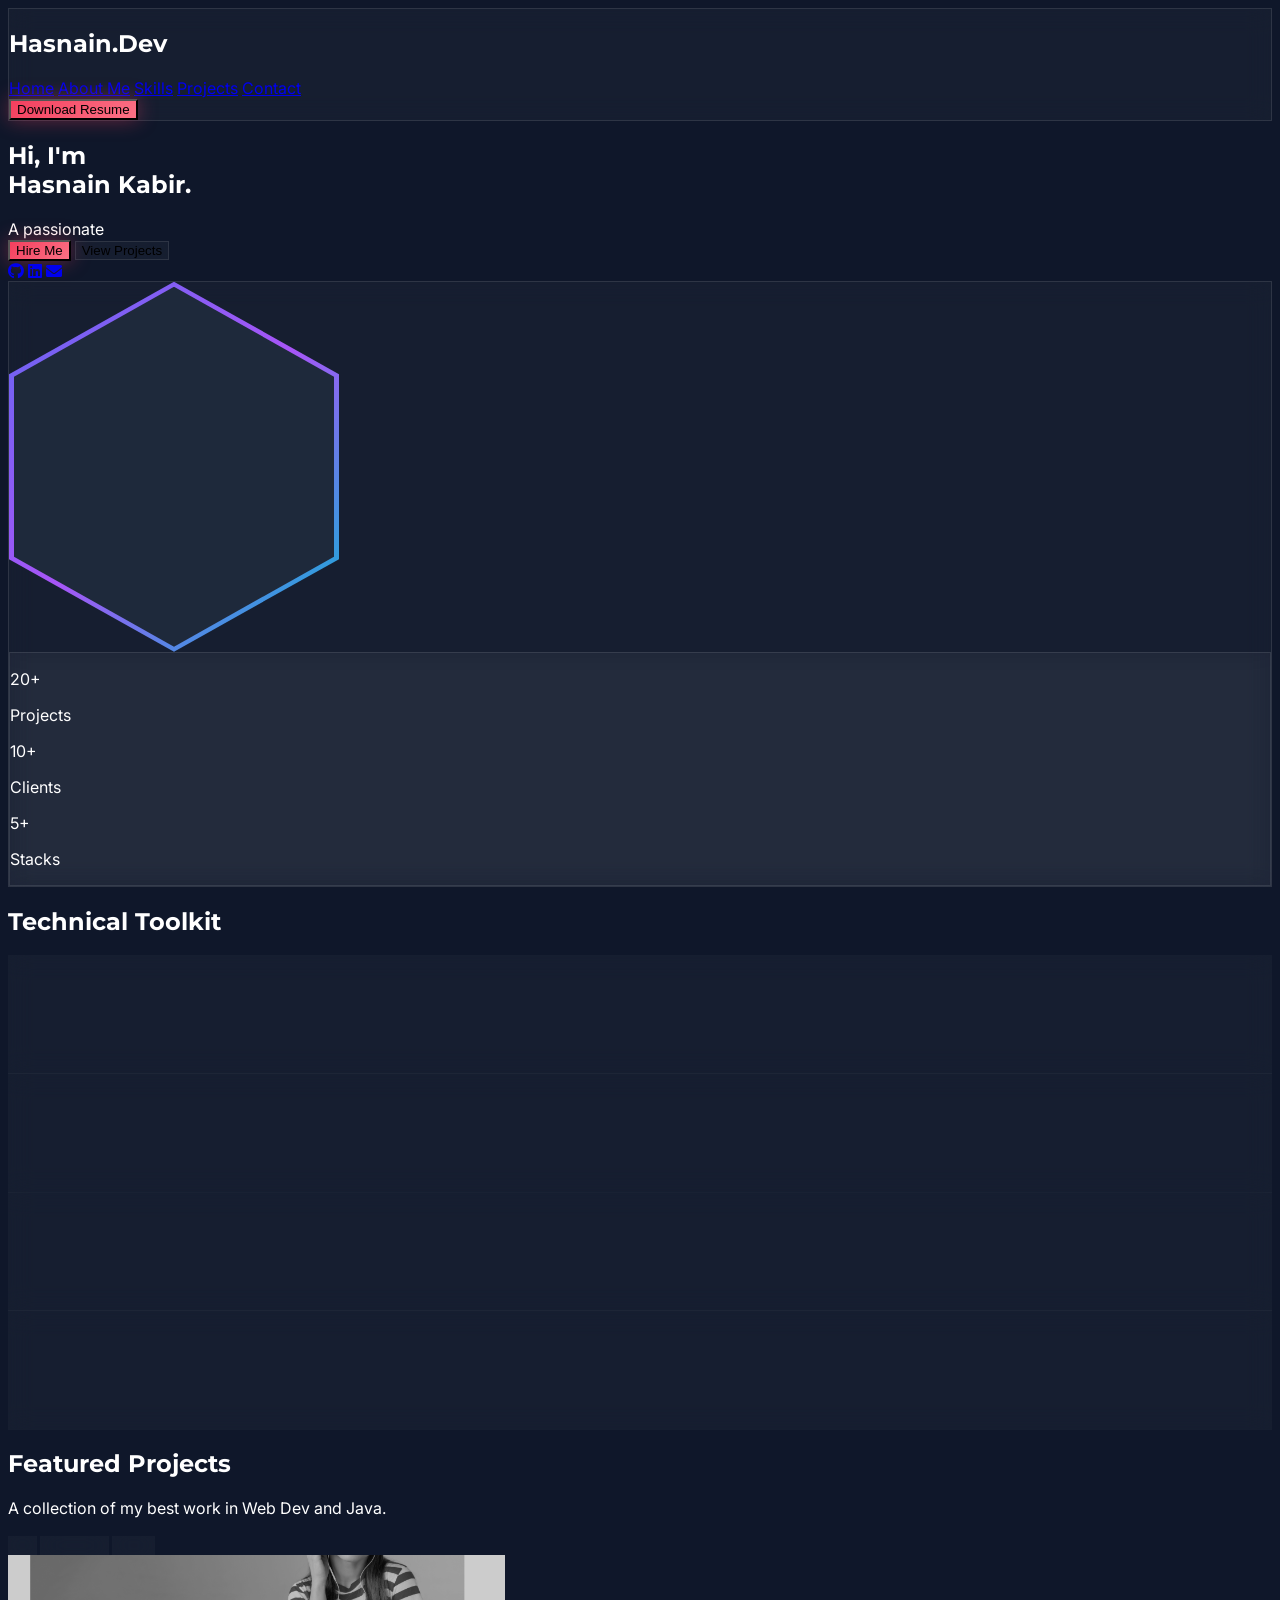
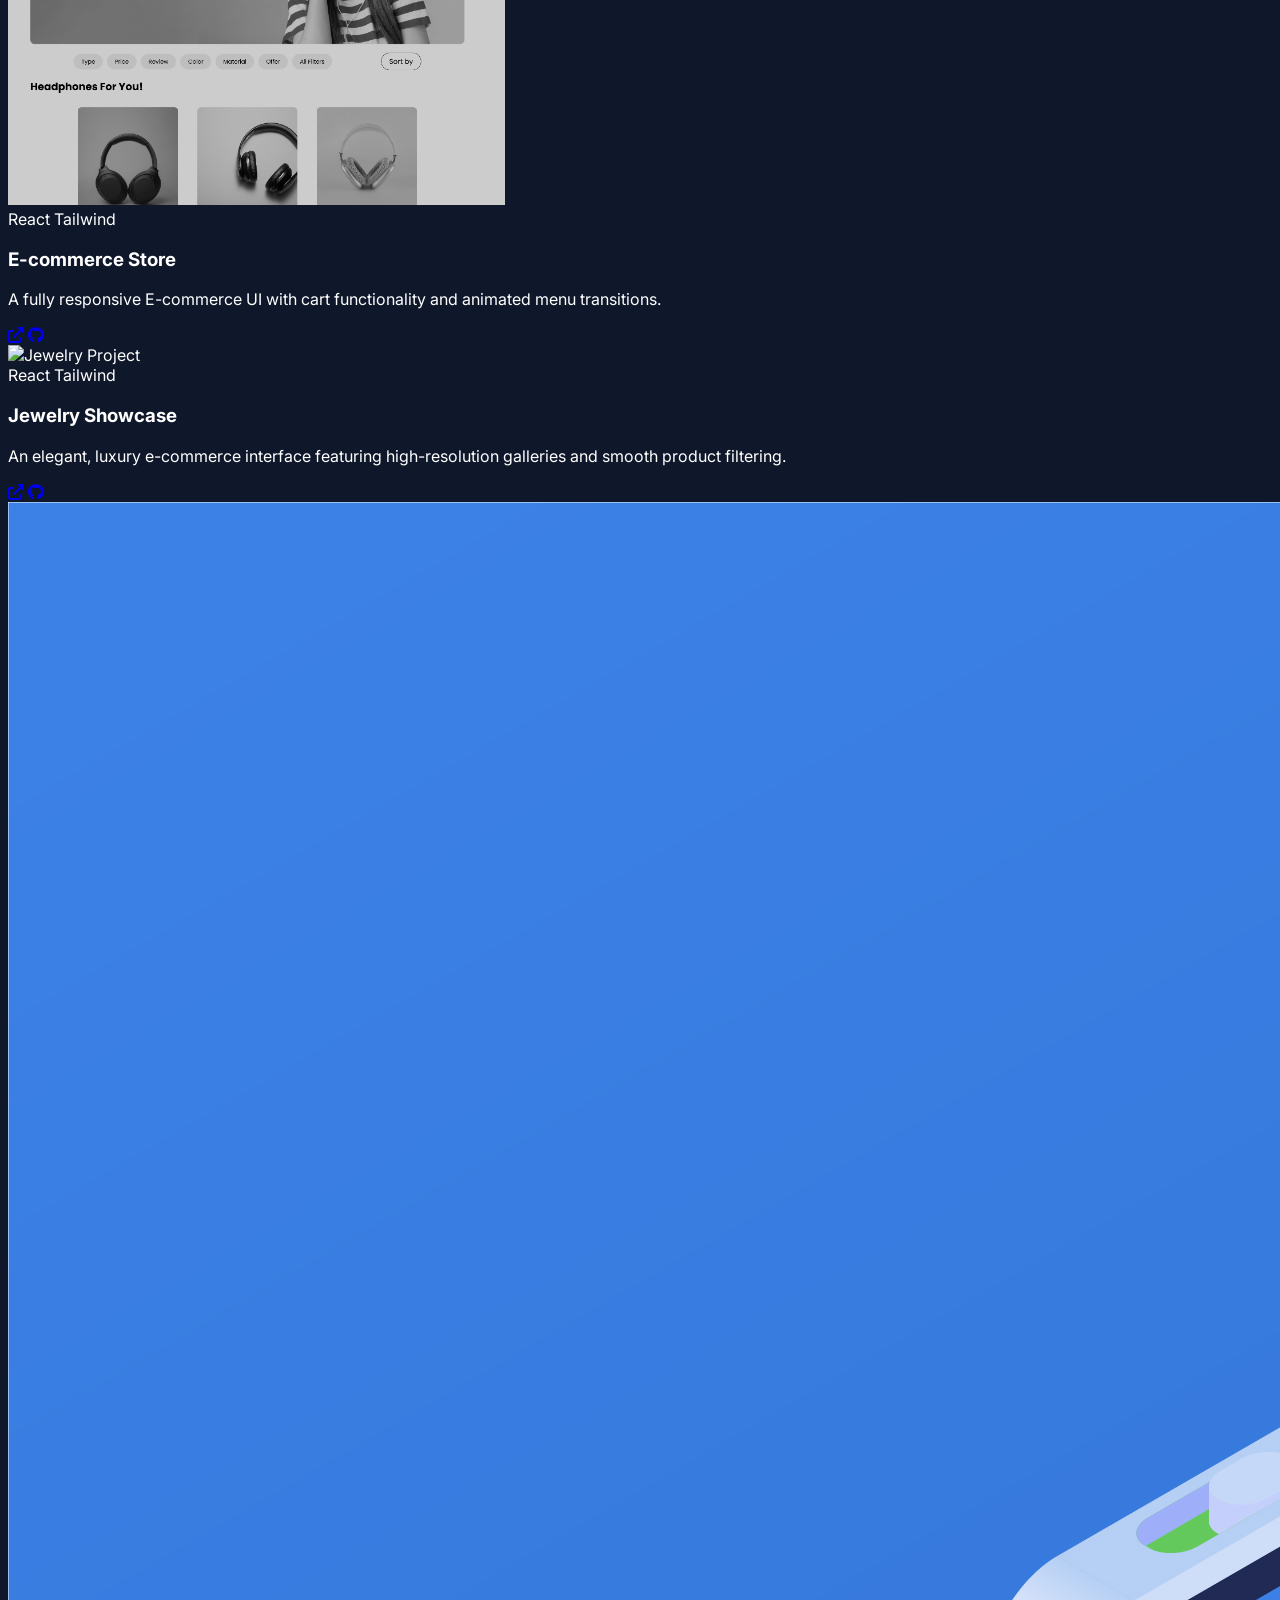
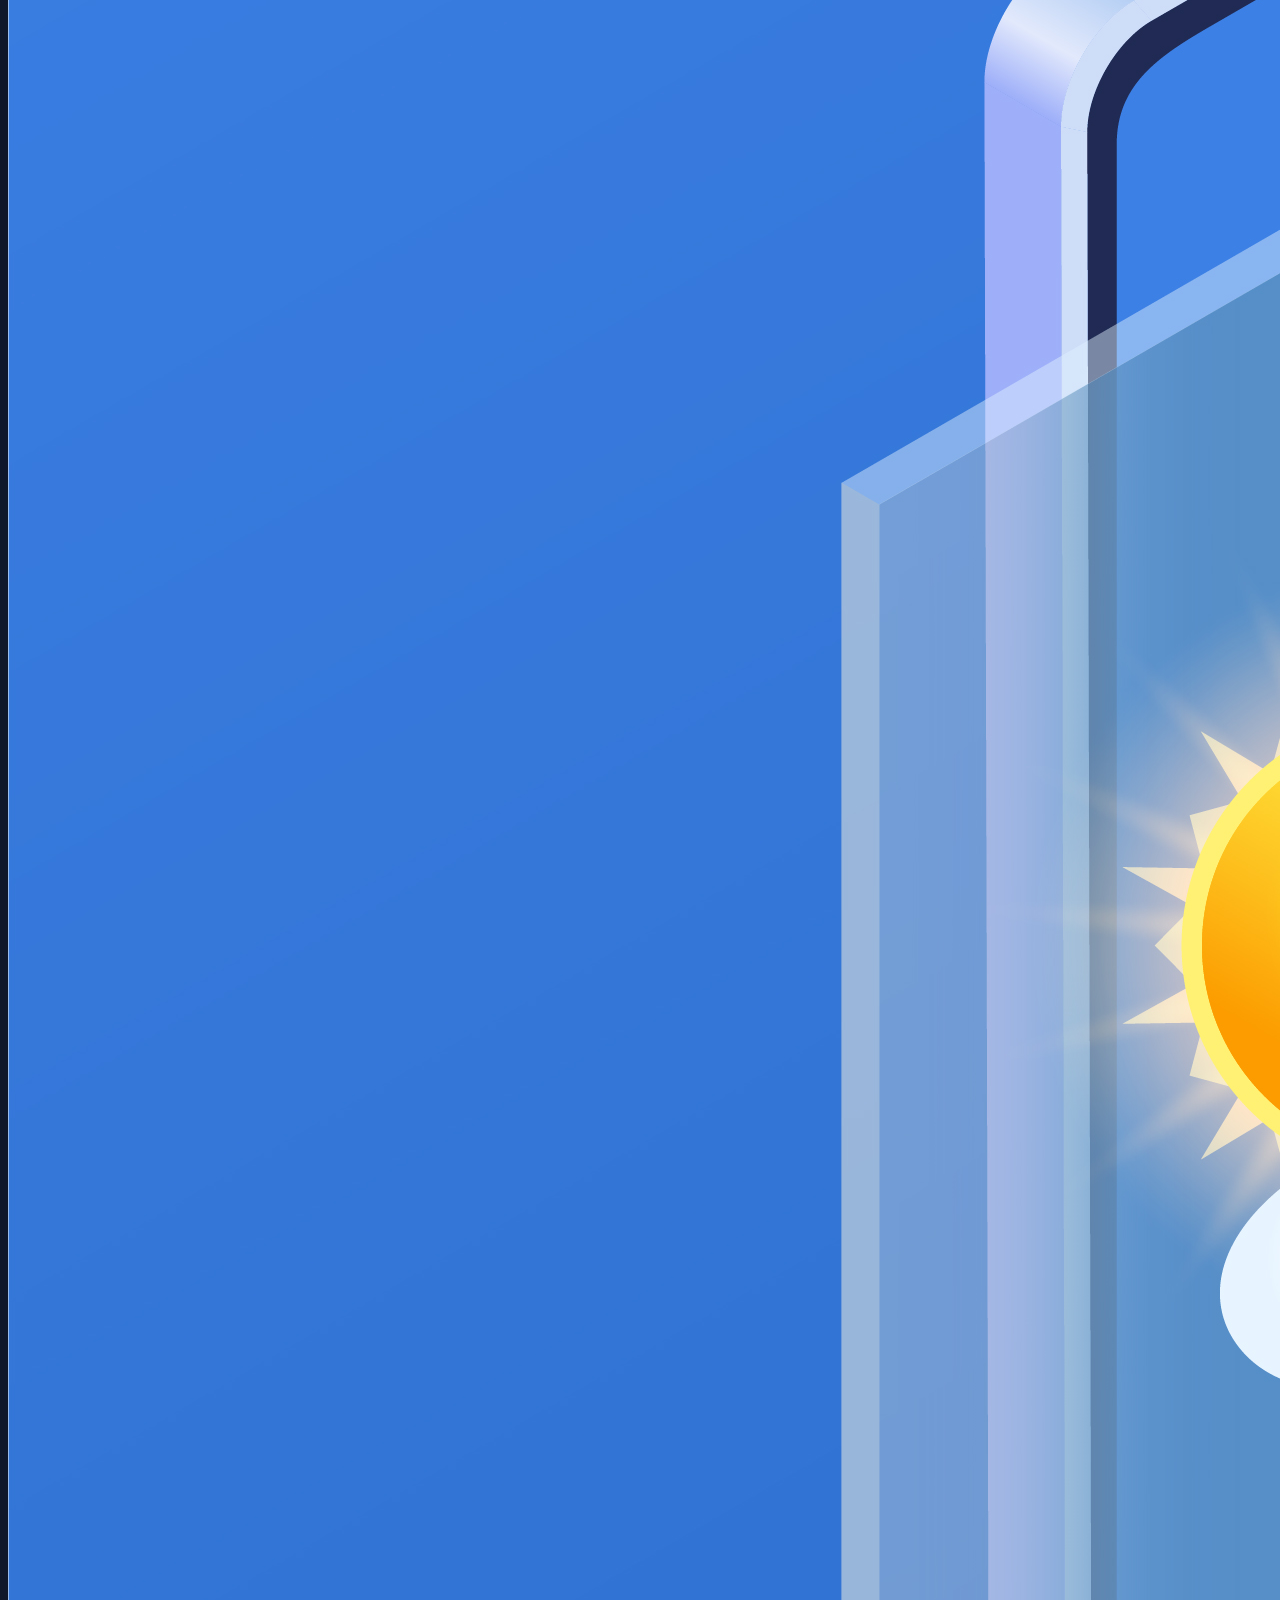
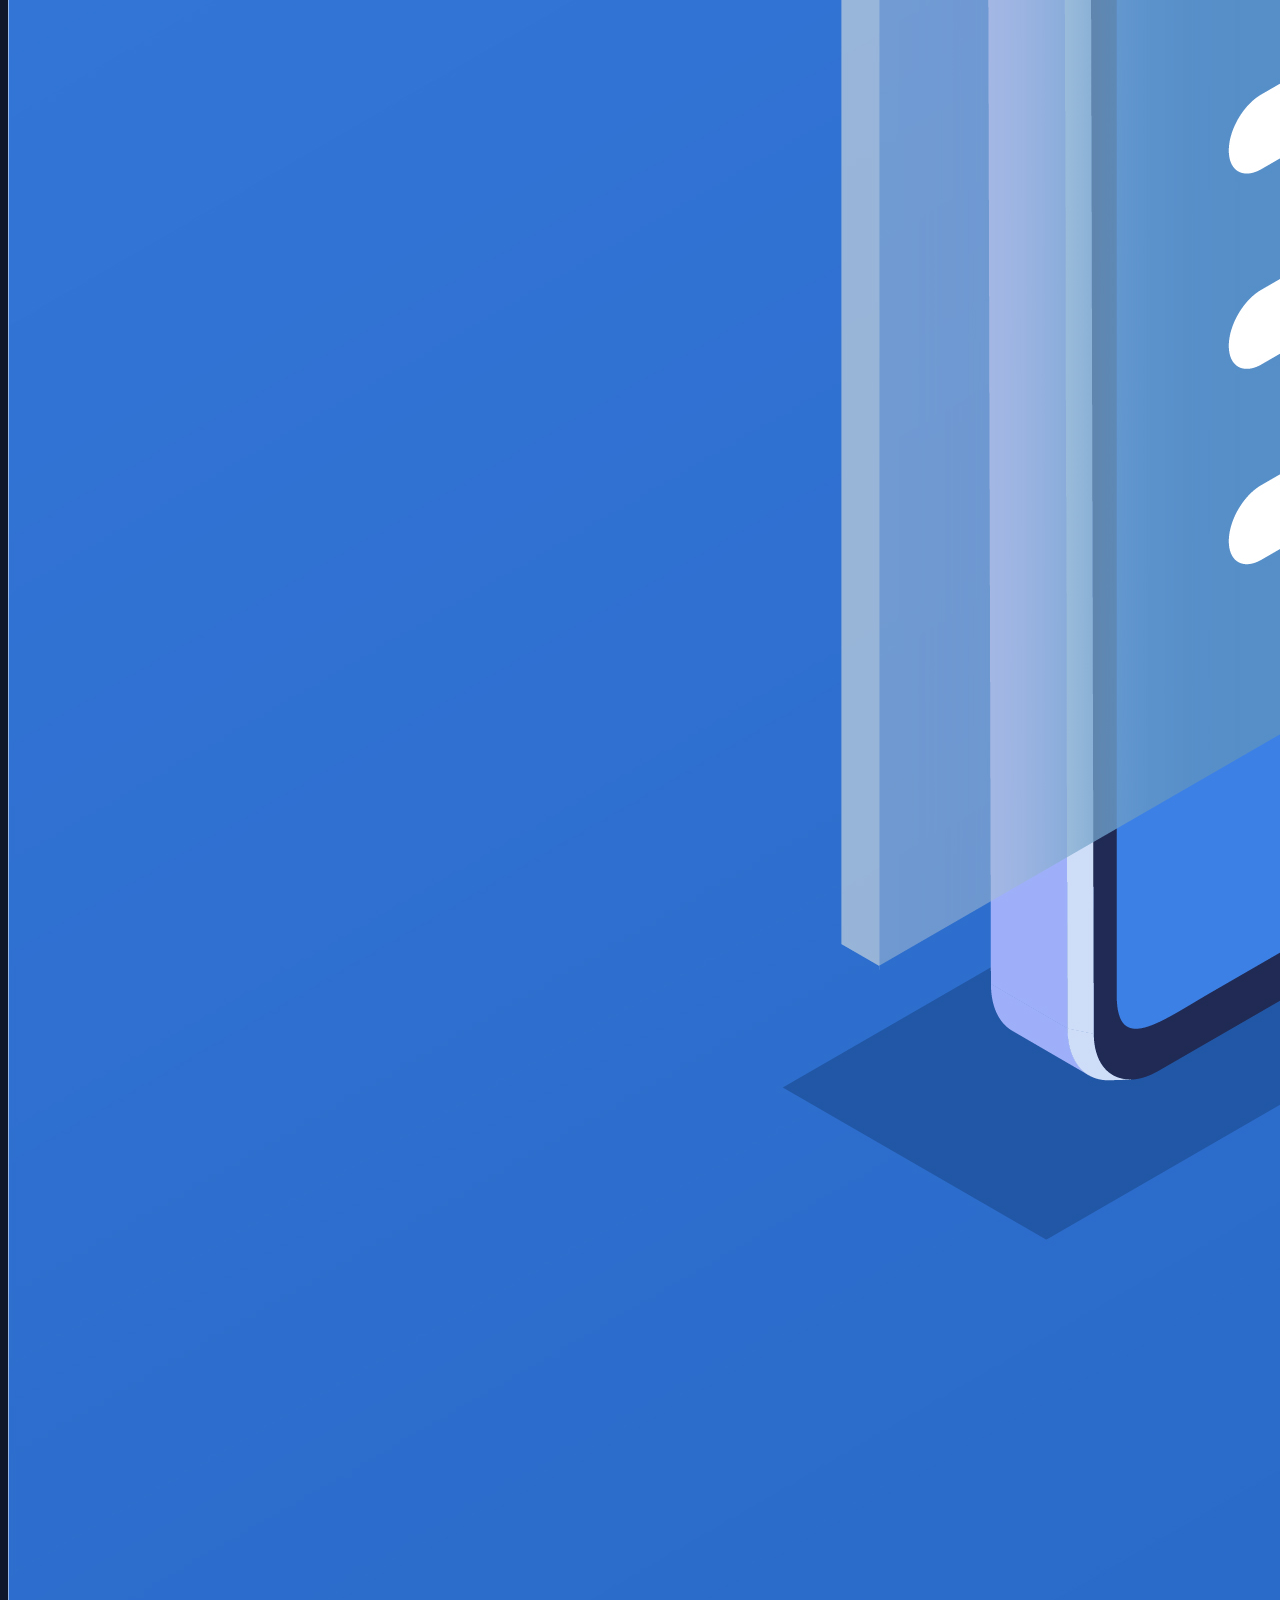
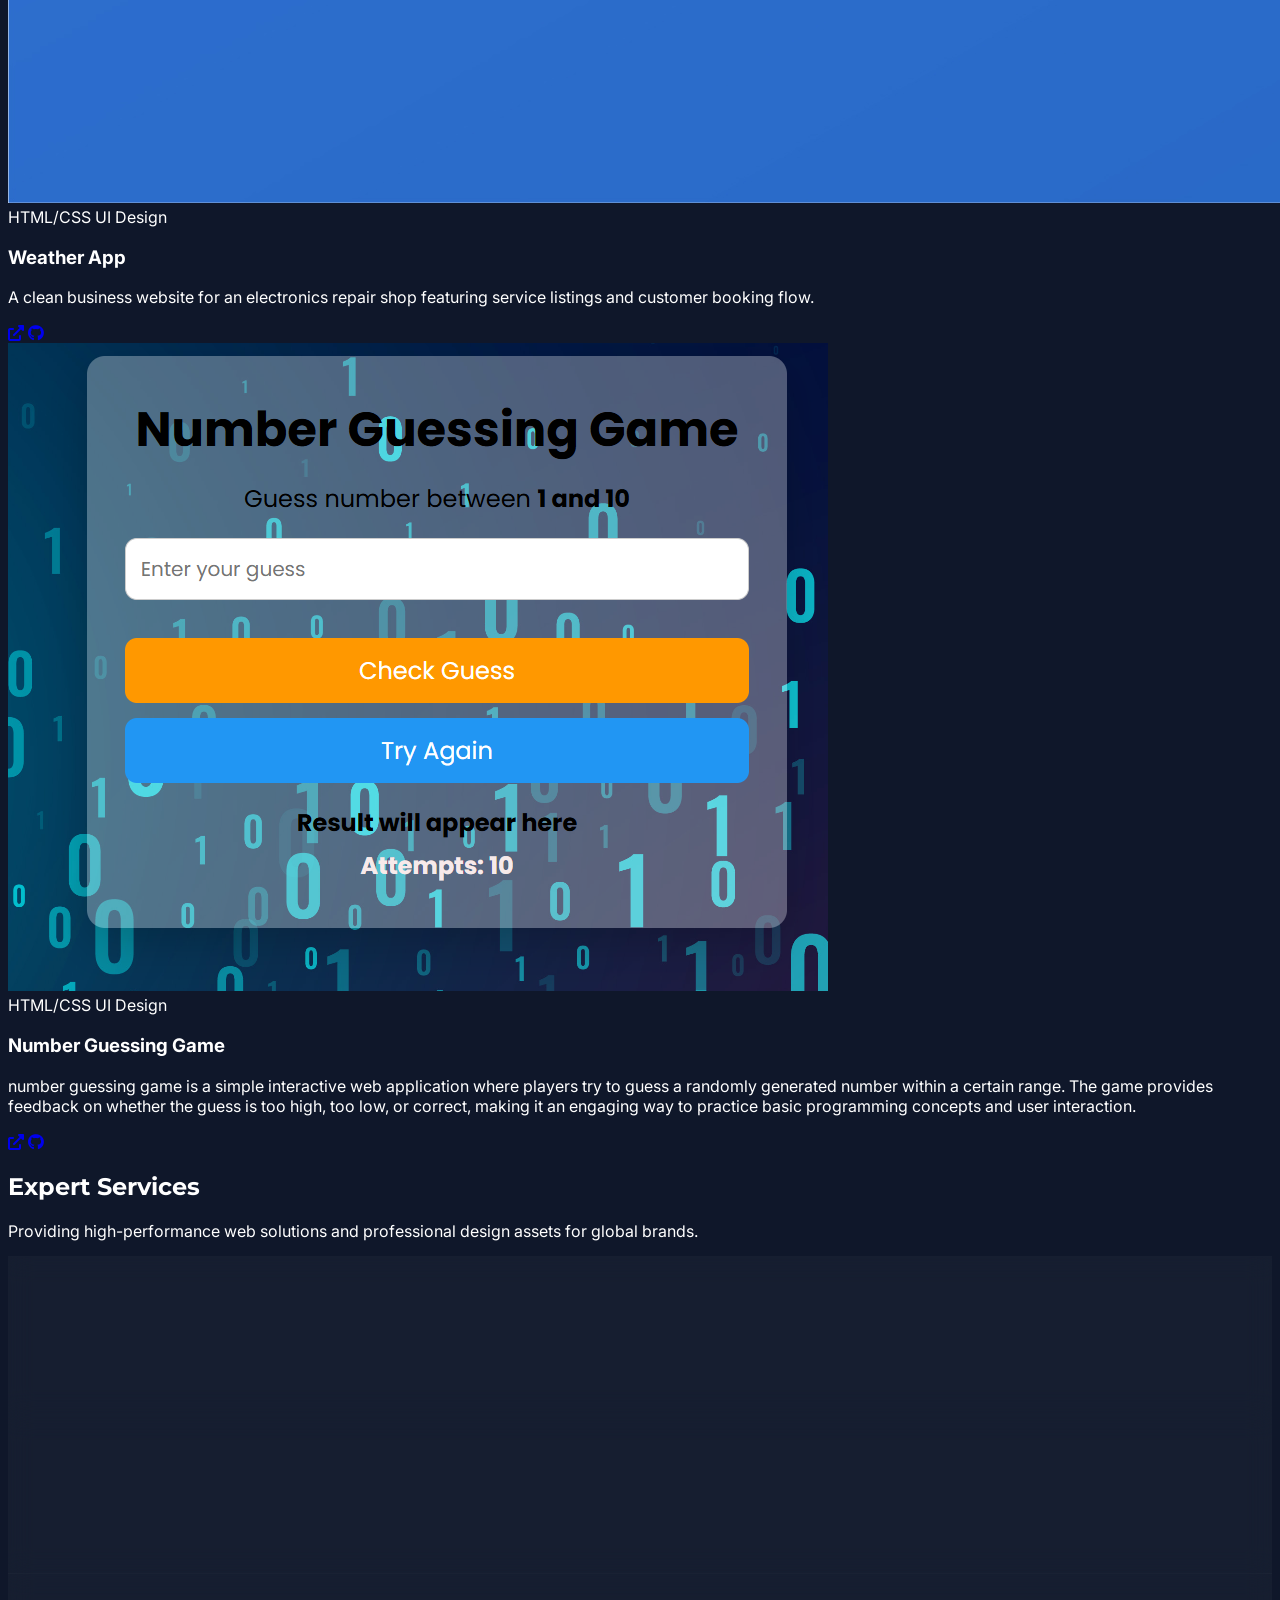
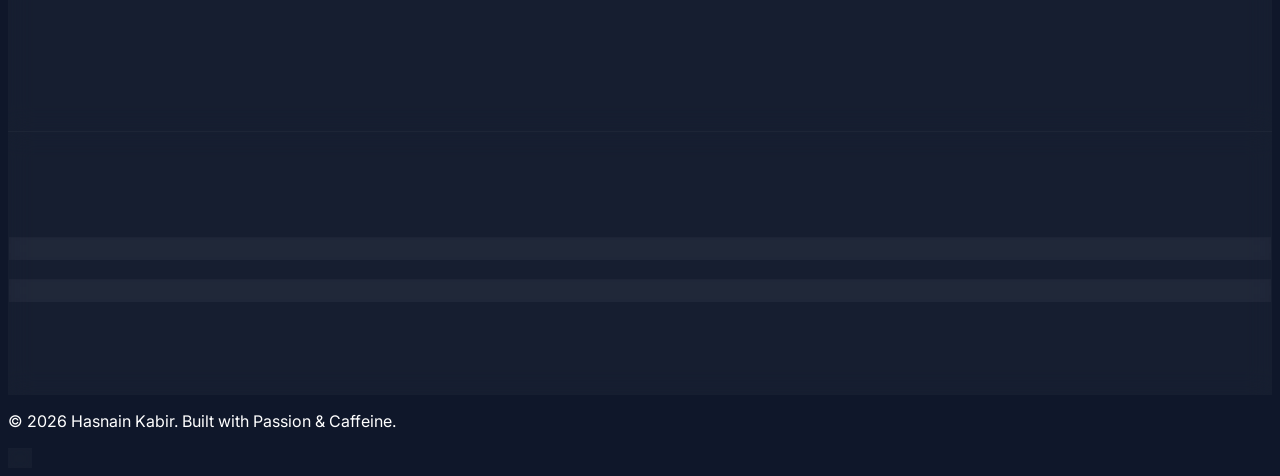
==== index.html @ 191c579b "new updated" ====
<!DOCTYPE html>
<html lang="en">

<head>
    <meta charset="UTF-8">
    <meta name="viewport" content="width=device-width, initial-scale=1.0">
    <title>Hasnain Kabir | Portfolio</title>
    <script src="https://cdn.tailwindcss.com"></script>
    <link href="https://fonts.googleapis.com/css2?family=Montserrat:wght@700&family=Inter:wght@400;500&display=swap"
        rel="stylesheet">
    <script src="https://unpkg.com/typed.js@2.1.0/dist/typed.umd.js"></script>
    <link rel="stylesheet" href="https://cdnjs.cloudflare.com/ajax/libs/font-awesome/6.0.0/css/all.min.css">
    <style>
        body {
            background: #0F172A;
            color: white;
            font-family: 'Inter', sans-serif;
            overflow-x: hidden;
        }

        .glass {
            background: rgba(255, 255, 255, 0.03);
            backdrop-filter: blur(12px);
            border: 1px solid rgba(255, 255, 255, 0.1);
        }

        .hexagon-wrapper {
            position: relative;
            width: 320px;
            height: 360px;
            clip-path: polygon(50% 0%, 100% 25%, 100% 75%, 50% 100%, 0% 75%, 0% 25%);
            background: linear-gradient(135deg, #6366F1, #A855F7, #06B6D4);
            padding: 5px;
            /* Border thickness */
        }

        .hexagon-inner {
            width: 100%;
            height: 100%;
            clip-path: polygon(50% 0%, 100% 25%, 100% 75%, 50% 100%, 0% 75%, 0% 25%);
            background: #1e293b;
            display: flex;
            align-items: center;
            justify-content: center;
            overflow: hidden;
        }

        .hexagon-inner img {
            width: 100%;
            height: 100%;
            object-fit: cover;
        }

        .glow-btn-primary {
            background: linear-gradient(135deg, #F43F5E, #FB7185);
            box-shadow: 0 0 20px rgba(244, 63, 94, 0.4);
            transition: 0.3s;
        }

        .glow-btn-primary:hover {
            box-shadow: 0 0 30px rgba(244, 63, 94, 0.6);
            transform: translateY(-2px);
        }

        /* Floating Bubbles Animation */
        .bubble {
            position: absolute;
            background: rgba(255, 255, 255, 0.05);
            border-radius: 50%;
            filter: blur(8px);
            z-index: -1;
            animation: float 20s infinite linear;
        }

        @keyframes float {
            0% {
                transform: translateY(0) translateX(0);
            }

            50% {
                transform: translateY(-100px) translateX(50px);
            }

            100% {
                transform: translateY(0) translateX(0);
            }
        }

        /* Custom Project Card Dynamics */
        .group:hover .line-clamp-2 {
            display: -webkit-box;
            -webkit-line-clamp: unset;
            line-clamp: unset;
        }

        /* Glass hover pulse */
        .glass {
            transition: all 0.4s cubic-bezier(0.175, 0.885, 0.32, 1.275);
        }

        .glass:hover {
            background: rgba(255, 255, 255, 0.07);
            transform: translateY(-5px);
            box-shadow: 0 20px 40px rgba(0, 0, 0, 0.4);
        }

        /* =========================
   Large Tablets
========================= */
        @media (max-width: 1024px) {
            .hexagon-wrapper {
                width: 260px;
                height: 300px;
            }

            h2.text-6xl {
                font-size: 48px;
            }
        }

        /* =========================
   Tablets
========================= */
        @media (max-width: 768px) {

            nav .glass {
                padding: 12px 16px;
            }

            h2.text-6xl {
                font-size: 38px;
                line-height: 1.2;
            }

            .hexagon-wrapper {
                width: 220px;
                height: 250px;
            }

            .absolute.-bottom-10 {
                position: relative;
                bottom: 0;
                margin-top: 20px;
            }

            section {
                padding-top: 80px;
                padding-bottom: 80px;
            }
        }

        /* =========================
   Mobile
========================= */
        @media (max-width: 640px) {

            h2.text-6xl {
                font-size: 32px;
            }

            .text-4xl {
                font-size: 28px;
            }

            .hexagon-wrapper {
                width: 180px;
                height: 210px;
            }

            .glass.p-8 {
                padding: 20px;
            }

            .grid {
                gap: 20px;
            }

            .rounded-\[4rem\] {
                border-radius: 2rem;
            }

            footer {
                padding: 30px 10px;
            }
        }

        /* =========================
   Small Mobile
========================= */
        @media (max-width: 400px) {

            h2.text-6xl {
                font-size: 26px;
            }

            .hexagon-wrapper {
                width: 150px;
                height: 180px;
            }

            .glow-btn-primary {
                padding: 10px 16px;
                font-size: 12px;
            }

        }

        #ecommerce-img {
            filter: grayscale(100%) brightness(80%);
            transition: all 0.5s ease;
            height: 250px;

        }

        .ecommerce-img:hover {
            filter: grayscale(0%) brightness(100%);
            transform: scale(1.05);
            box-shadow: 0 10px 20px rgba(0, 0, 0, 0.5);
        }
    </style>
</head>

<body>

    <div class="bubble w-20 h-20 top-20 left-10"></div>
    <div class="bubble w-32 h-32 bottom-20 right-20" style="animation-delay: -5s;"></div>

    <nav class="fixed top-6 left-1/2 -translate-x-1/2 w-[90%] max-w-6xl z-50">
        <div class="glass rounded-2xl px-8 py-4 flex justify-between items-center">
            <h1 class="text-2xl font-bold tracking-tighter" style="font-family: 'Montserrat';">Hasnain<span
                    class="text-indigo-400">.Dev</span></h1>
            <div class="hidden md:flex space-x-8 text-sm font-medium text-gray-300">
                <a href="#" class="hover:text-white transition">Home</a>
                <a href="#" class="hover:text-white transition">About Me</a>
                <a href="#" class="hover:text-white transition">Skills</a>
                <a href="#" class="hover:text-white transition">Projects</a>
                <a href="#" class="hover:text-white transition">Contact</a>
            </div>
            <div class="flex items-center space-x-4">
                <a href="resume/resume.pdf" download>
                    <button class="glow-btn-primary px-6 py-2 rounded-xl font-bold text-sm">
                        Download Resume
                    </button>
                </a>
            </div>
        </div>
    </nav>

    <section class="min-h-screen flex items-center justify-center pt-20 px-6">
        <div class="max-w-7xl w-full grid md:grid-cols-2 gap-12 items-center">

            <div class="space-y-6">
                <h2 class="text-6xl font-bold leading-tight" style="font-family: 'Montserrat';">
                    Hi, I'm <br>
                    <span class="text-transparent bg-clip-text bg-gradient-to-r from-indigo-400 to-purple-500">
                        Hasnain Kabir.
                    </span>
                </h2>
                <div class="text-2xl text-gray-400 font-light">
                    A passionate <span id="typed" class="text-cyan-400 font-medium"></span>
                </div>

                <div class="flex space-x-4 pt-4">
                    <button class="glow-btn-primary px-8 py-3 rounded-xl font-bold">Hire Me</button>
                    <a href="https://github.com/HasnainKhan02/JS_practice" target="_blank"><button
                            class="glass border border-gray-700 px-8 py-3 rounded-xl font-bold hover:bg-white/10 transition">View
                            Projects</button></a>
                </div>

                <div class="flex space-x-6 pt-6 text-2xl text-gray-500">
                    <a href="https://github.com/HasnainKhan02/JS_practice" target="_blank"
                        class="hover:text-white transition"><i class="fab fa-github"></i></a>
                    <a href="#" class="hover:text-white transition"><i class="fab fa-linkedin"></i></a>
                    <a href="#" class="hover:text-white transition"><i class="fas fa-envelope"></i></a>
                </div>
            </div>

            <div class="flex justify-center relative">
                <div class="glass p-8 rounded-[40px] relative">
                    <div class="hexagon-wrapper">
                        <div class="hexagon-inner">
                            <img src="images/my_pic.jpeg" alt="Hasnain Kabir">
                        </div>
                    </div>
                    <div
                        class="absolute -bottom-10 left-1/2  w-full max-w-[350px] glass p-6 rounded-2xl flex justify-between text-center">
                        <div>
                            <p class="text-xl font-bold text-cyan-400">20+</p>
                            <p class="text-[10px] uppercase text-gray-400">Projects</p>
                        </div>
                        <div class="border-x border-white/10 px-6">
                            <p class="text-xl font-bold text-purple-400">10+</p>
                            <p class="text-[10px] uppercase text-gray-400">Clients</p>
                        </div>
                        <div>
                            <p class="text-xl font-bold text-rose-400">5+</p>
                            <p class="text-[10px] uppercase text-gray-400">Stacks</p>
                        </div>
                    </div>
                </div>
            </div>

        </div>
    </section>
    <section class="py-24 px-6 max-w-7xl mx-auto">
        <h2 class="text-4xl font-bold mb-12 text-center" style="font-family: 'Montserrat';">
            Technical <span class="text-indigo-400">Toolkit</span>
        </h2>

        <div class="grid grid-cols-1 md:grid-cols-4 gap-6">
            <div
                class="md:col-span-2 glass p-8 rounded-[2rem] hover:border-indigo-500/50 transition-all duration-500 group">
                <div class="flex justify-between items-start mb-6">
                    <i
                        class="fab fa-react text-5xl text-cyan-400 group-hover:rotate-180 transition-transform duration-1000"></i>
                    <span class="text-xs font-mono text-gray-500">CORE STACK</span>
                </div>
                <h3 class="text-2xl font-bold mb-2">Frontend Development</h3>
                <p class="text-gray-400 text-sm">Expertise in HTML5, CSS3, JavaScript, and React.js. Building
                    responsive, high-performance web apps.</p>
            </div>

            <div class="glass p-8 rounded-[2rem] flex flex-col justify-between hover:bg-white/5 transition-all">
                <i class="fas fa-code-branch text-3xl text-purple-400 mb-4"></i>
                <div>
                    <h3 class="font-bold text-lg">JavaScript</h3>
                    <p class="text-xs text-gray-500 mt-2">Working on JS</p>
                </div>
            </div>

            <div class="glass p-8 rounded-[2rem] flex flex-col justify-between hover:bg-white/5 transition-all">
                <i class="fas fa-palette text-3xl text-pink-500 mb-4"></i>
                <div>
                    <h3 class="font-bold text-lg">UI/UX Design</h3>
                    <p class="text-xs text-gray-500 mt-2">Figma, Canva, and modern Social Media Marketing design.</p>
                </div>
            </div>

            <div
                class="md:col-span-2 glass bg-gradient-to-r from-indigo-900/20 to-transparent p-8 rounded-[2rem] border-l-4 border-indigo-500">
                <div class="flex items-center space-x-4 mb-4">
                    <div class="w-3 h-3 bg-green-500 rounded-full animate-pulse"></div>
                    <span class="text-xs font-bold tracking-widest text-indigo-300">CURRENTLY LEARNING</span>
                </div>
                <h3 class="text-2xl font-bold mb-2">AI, ML</h3>
                <p class="text-gray-400 text-sm">Exploring Python, Pandas.</p>
            </div>

            <!-- <div class="md:col-span-2 glass p-8 rounded-[2rem] flex items-center justify-between">
                <div>
                    <h3 class="font-bold text-lg">Social Media Marketing</h3>
                    <p class="text-xs text-gray-500">Helping brands grow with data-driven design.</p>
                </div>
                <i class="fas fa-chart-line text-4xl text-blue-400 opacity-30"></i>
            </div> -->
        </div>
    </section>

    <section class="py-24 px-6 max-w-7xl mx-auto bg-[#0F172A]">
        <div class="flex flex-col md:flex-row justify-between items-end mb-12 gap-6">
            <div>
                <h2 class="text-4xl font-bold mb-4" style="font-family: 'Montserrat';">Featured <span
                        class="text-rose-500">Projects</span></h2>
                <p class="text-gray-400">A collection of my best work in Web Dev and Java.</p>
            </div>
            <div class="flex space-x-3">
                <button
                    class="px-5 py-2 rounded-full glass border border-white/10 text-xs hover:bg-white/10">All</button>
                <button class="px-5 py-2 rounded-full glass border border-white/10 text-xs hover:bg-white/10">Web
                    App</button>
                <button
                    class="px-5 py-2 rounded-full glass border border-white/10 text-xs hover:bg-white/10">Java</button>
            </div>
        </div>

        <div class="grid grid-cols-1 md:grid-cols-3 gap-8">
            <div class="group relative overflow-hidden rounded-[2.5rem] bg-gray-900 aspect-[4/5]">
                <img id="ecommerce-img" src="ecommerce.png"
                    class="absolute inset-0 w-full h-full object-cover opacity-60 group-hover:scale-110 group-hover:opacity-30 transition-all duration-700"
                    alt="Food Project">

                <div
                    class="absolute inset-0 p-8 flex flex-col justify-end translate-y-8 group-hover:translate-y-0 transition-transform duration-500">
                    <div
                        class="flex space-x-2 mb-4 opacity-100 group-hover:opacity-100 transition-opacity duration-700">
                        <span
                            class="text-[10px] bg-rose-500/20 text-rose-400 border border-rose-500/30 px-3 py-1 rounded-full">React</span>
                        <span
                            class="text-[10px] bg-cyan-500/20 text-cyan-400 border border-cyan-500/30 px-3 py-1 rounded-full">Tailwind</span>
                    </div>
                    <h3 class="text-2xl font-bold mb-2">E-commerce Store</h3>
                    <p
                        class="text-gray-400 text-sm mb-6 line-clamp-2 opacity-110 group-hover:opacity-100 transition-opacity duration-700 delay-100">
                        A fully responsive E-commerce UI with cart functionality and animated menu transitions.
                    </p>
                    <div
                        class="flex space-x-4 opacity-10 group-hover:opacity-100 transition-opacity duration-700 delay-200">
                        <a href="#"
                            class="text-white bg-white/10 w-12 h-12 flex items-center justify-center rounded-full hover:bg-rose-500 transition-colors"><i
                                class="fas fa-external-link-alt"></i></a>
                        <a href="https://github.com/HasnainKhan02/JS_practice/tree/main/MY%20PROJECTS/E-commmerce%20Store%20Project"
                            target="_blank"
                            class="text-white bg-white/10 w-12 h-12 flex items-center justify-center rounded-full hover:bg-indigo-500 transition-colors"><i
                                class="fab fa-github"></i></a>
                    </div>
                </div>
            </div>

            <div class="group relative overflow-hidden rounded-[2.5rem] bg-gray-900 aspect-[4/5]">
                <img src="https://images.unsplash.com/photo-1544261480-1b10d1bf0a9d?w=600&auto=format&fit=crop&q=60"
                    class="absolute inset-0 w-full h-full object-cover opacity-60 group-hover:scale-110 group-hover:opacity-30 transition-all duration-700"
                    alt="Jewelry Project">

                <div
                    class="absolute inset-0 p-8 flex flex-col justify-end translate-y-8 group-hover:translate-y-0 transition-transform duration-500">
                    <div
                        class="flex space-x-2 mb-4 opacity-110 group-hover:opacity-100 transition-opacity duration-700">
                        <span
                            class="text-[10px] bg-amber-500/20 text-amber-400 border border-amber-500/30 px-3 py-1 rounded-full">React</span>
                        <span
                            class="text-[10px] bg-cyan-500/20 text-cyan-400 border border-cyan-500/30 px-3 py-1 rounded-full">Tailwind</span>
                    </div>
                    <h3 class="text-2xl font-bold mb-2">Jewelry Showcase</h3>
                    <p
                        class="text-gray-400 text-sm mb-6 line-clamp-2 opacity-110 group-hover:opacity-100 transition-opacity duration-700 delay-100">
                        An elegant, luxury e-commerce interface featuring high-resolution galleries and smooth product
                        filtering.
                    </p>
                    <div
                        class="flex space-x-4 opacity-0 group-hover:opacity-100 transition-opacity duration-700 delay-200">
                        <a href="#"
                            class="text-white bg-white/10 w-12 h-12 flex items-center justify-center rounded-full hover:bg-amber-500 transition-colors"><i
                                class="fas fa-external-link-alt"></i></a>
                        <a href="https://github.com/HasnainKhan02/JS_practice"
                            class="text-white bg-white/10 w-12 h-12 flex items-center justify-center rounded-full hover:bg-indigo-500 transition-colors"><i
                                class="fab fa-github"></i></a>
                    </div>
                </div>
            </div>

            <div class="group relative overflow-hidden rounded-[2.5rem] bg-gray-900 aspect-[4/5]">
                <img src="Weather app img.jpg"
                    class="absolute inset-0 w-full h-full object-cover opacity-60 group-hover:scale-110 group-hover:opacity-30 transition-all duration-700"
                    alt="Electronics Project">

                <div
                    class="absolute inset-0 p-8 flex flex-col justify-end translate-y-8 group-hover:translate-y-0 transition-transform duration-500">
                    <div
                        class="flex space-x-2 mb-4 opacity-110 group-hover:opacity-100 transition-opacity duration-700">
                        <span
                            class="text-[10px] bg-blue-500/20 text-blue-400 border border-blue-500/30 px-3 py-1 rounded-full">HTML/CSS</span>
                        <span
                            class="text-[10px] bg-emerald-500/20 text-emerald-400 border border-emerald-500/30 px-3 py-1 rounded-full">UI
                            Design</span>
                    </div>
                    <h3 class="text-2xl font-bold mb-2">Weather App</h3>
                    <p
                        class="text-gray-400 text-sm mb-6 line-clamp-2 opacity-110 group-hover:opacity-100 transition-opacity duration-700 delay-100">
                        A clean business website for an electronics repair shop featuring service listings and customer
                        booking flow.
                    </p>
                    <div
                        class="flex space-x-4 opacity-0 group-hover:opacity-100 transition-opacity duration-700 delay-200">
                        <a href="#"
                            class="text-white bg-white/10 w-12 h-12 flex items-center justify-center rounded-full hover:bg-blue-500 transition-colors"><i
                                class="fas fa-external-link-alt"></i></a>
                        <a href="https://github.com/HasnainKhan02/JS_practice/tree/main/MY%20PROJECTS/Weather%20App"
                            target="_blank"
                            class="text-white bg-white/10 w-12 h-12 flex items-center justify-center rounded-full hover:bg-indigo-500 transition-colors"><i
                                class="fab fa-github"></i></a>
                    </div>
                </div>
            </div>
            <!-- Number Guessing Game -->
            <div class="group relative overflow-hidden rounded-[2.5rem] bg-gray-900 aspect-[4/5]">
                <img src="number guessing game.png"
                    class="absolute inset-0 w-full h-full object-cover opacity-60 group-hover:scale-110 group-hover:opacity-30 transition-all duration-700"
                    alt="Electronics Project">

                <div
                    class="absolute inset-0 p-8 flex flex-col justify-end translate-y-8 group-hover:translate-y-0 transition-transform duration-500">
                    <div
                        class="flex space-x-2 mb-4 opacity-110 group-hover:opacity-100 transition-opacity duration-700">
                        <span
                            class="text-[10px] bg-blue-500/20 text-blue-400 border border-blue-500/30 px-3 py-1 rounded-full">HTML/CSS</span>
                        <span
                            class="text-[10px] bg-emerald-500/20 text-emerald-400 border border-emerald-500/30 px-3 py-1 rounded-full">UI
                            Design</span>
                    </div>
                    <h3 class="text-2xl font-bold mb-2">Number Guessing Game</h3>
                    <p
                        class="text-gray-400 text-sm mb-6 line-clamp-2 opacity-110 group-hover:opacity-100 transition-opacity duration-700 delay-100">
                        number guessing game is a simple interactive web application where players try to guess a
                        randomly generated number within a certain range. The game provides feedback on whether the
                        guess is too high, too low, or correct, making it an engaging way to practice basic programming
                        concepts and user interaction.
                    </p>
                    <div
                        class="flex space-x-4 opacity-0 group-hover:opacity-100 transition-opacity duration-700 delay-200">
                        <a href="#"
                            class="text-white bg-white/10 w-12 h-12 flex items-center justify-center rounded-full hover:bg-blue-500 transition-colors"><i
                                class="fas fa-external-link-alt"></i></a>
                        <a href="https://github.com/HasnainKhan02/JS_practice/tree/main/MY%20PROJECTS/Number-Guess_Game"
                            target="_blank"
                            class="text-white bg-white/10 w-12 h-12 flex items-center justify-center rounded-full hover:bg-indigo-500 transition-colors"><i
                                class="fab fa-github"></i></a>
                    </div>
                </div>
            </div>
            <!-- Number Guessing Game End -->
        </div>
    </section>
    <section class="py-24 px-6 max-w-7xl mx-auto">
        <div class="text-center mb-16">
            <h2 class="text-4xl font-bold mb-4" style="font-family: 'Montserrat';">Expert <span
                    class="text-cyan-400">Services</span></h2>
            <p class="text-gray-400 max-w-2xl mx-auto text-sm">Providing high-performance web solutions and professional
                design assets for global brands.</p>
        </div>

        <div class="grid grid-cols-1 md:grid-cols-3 gap-8">
            <div
                class="glass p-10 rounded-[3rem] border-b-4 border-indigo-500 hover:bg-indigo-500/5 transition-all group">
                <div
                    class="w-16 h-16 bg-indigo-500/20 rounded-2xl flex items-center justify-center mb-8 group-hover:scale-110 transition-transform">
                    <i class="fas fa-layer-group text-2xl text-indigo-400"></i>
                </div>
                <h3 class="text-xl font-bold mb-4">Frontend Development</h3>
                <ul class="text-sm text-gray-500 space-y-3">
                    <li><i class="fas fa-check text-indigo-500 mr-2"></i> Single Page Apps (React)</li>
                    <li><i class="fas fa-check text-indigo-500 mr-2"></i> Performance Optimization</li>
                    <li><i class="fas fa-check text-indigo-500 mr-2"></i> Responsive Layouts</li>
                </ul>
            </div>

            <div class="glass p-10 rounded-[3rem] border-b-4 border-cyan-500 hover:bg-cyan-500/5 transition-all group">
                <div
                    class="w-16 h-16 bg-cyan-500/20 rounded-2xl flex items-center justify-center mb-8 group-hover:scale-110 transition-transform">
                    <i class="fas fa-bezier-curve text-2xl text-cyan-400"></i>
                </div>
                <h3 class="text-xl font-bold mb-4">UI/UX & Branding</h3>
                <ul class="text-sm text-gray-500 space-y-3">
                    <li><i class="fas fa-check text-cyan-500 mr-2"></i> Figma/Canva Pro Design</li>
                    <li><i class="fas fa-check text-cyan-500 mr-2"></i> Modern Landing Pages</li>
                    <li><i class="fas fa-check text-cyan-500 mr-2"></i> Social Media Identity</li>
                </ul>
            </div>

            <div class="glass p-10 rounded-[3rem] border-b-4 border-rose-500 hover:bg-rose-500/5 transition-all group">
                <div
                    class="w-16 h-16 bg-rose-500/20 rounded-2xl flex items-center justify-center mb-8 group-hover:scale-110 transition-transform">
                    <i class="fas fa-rocket text-2xl text-rose-400"></i>
                </div>
                <h3 class="text-xl font-bold mb-4">Portfolio Mastery</h3>
                <ul class="text-sm text-gray-500 space-y-3">
                    <li><i class="fas fa-check text-rose-500 mr-2"></i> Personal Branding</li>
                    <li><i class="fas fa-check text-rose-500 mr-2"></i> Resume-to-Web Conversion</li>
                    <li><i class="fas fa-check text-rose-500 mr-2"></i> Smooth Animations</li>
                </ul>
            </div>
        </div>
    </section>

    <section class="py-24 px-6 max-w-5xl mx-auto">
        <div class="glass rounded-[4rem] p-12 md:p-20 relative overflow-hidden">
            <div class="absolute -top-24 -right-24 w-64 h-64 bg-purple-600/20 blur-[100px]"></div>

            <div class="grid md:grid-cols-2 gap-16 relative z-10">
                <div>
                    <h2 class="text-4xl font-bold mb-6" style="font-family: 'Montserrat';">Let's <span
                            class="text-indigo-400">Talk</span></h2>
                    <p class="text-gray-400 mb-10">Have a project in mind or want to hire me for your team? Send a
                        message.</p>

                    <div class="space-y-6">
                        <div class="flex items-center space-x-4">
                            <div class="w-12 h-12 glass rounded-full flex items-center justify-center text-indigo-400">
                                <i class="fas fa-envelope"></i>
                            </div>
                            <span class="text-sm font-medium">hk4547124@gmail.com</span>
                        </div>
                        <div class="flex items-center space-x-4">
                            <div class="w-12 h-12 glass rounded-full flex items-center justify-center text-cyan-400">
                                <i class="fas fa-map-marker-alt"></i>
                            </div>
                            <span class="text-sm font-medium">Swabi, KP, Pakistan</span>
                        </div>
                    </div>
                </div>

                <form action="#" class="space-y-4">
                    <input type="text" placeholder="Your Name"
                        class="w-full bg-white/5 border border-white/10 p-4 rounded-2xl focus:outline-none focus:border-indigo-500 transition-colors text-sm">
                    <input type="email" placeholder="Email Address"
                        class="w-full bg-white/5 border border-white/10 p-4 rounded-2xl focus:outline-none focus:border-indigo-500 transition-colors text-sm">
                    <textarea rows="4" placeholder="Your Message"
                        class="w-full bg-white/5 border border-white/10 p-4 rounded-2xl focus:outline-none focus:border-indigo-500 transition-colors text-sm"></textarea>
                    <button type="submit"
                        class="w-full glow-btn-primary py-4 rounded-2xl font-bold uppercase tracking-widest text-xs hover:scale-[1.02] active:scale-[0.98] transition-transform">
                        Send Message <i class="fas fa-paper-plane ml-2"></i>
                    </button>
                </form>
            </div>
        </div>
    </section>

    <footer class="py-12 border-t border-white/5 text-center">
        <p class="text-gray-500 text-xs">© 2026 Hasnain Kabir. Built with Passion & Caffeine.</p>
    </footer>

    <button id="scrollTop"
        class="fixed bottom-10 right-10 w-12 h-12 glass rounded-xl hidden items-center justify-center hover:bg-white/10 transition z-[100]">
        <i class="fas fa-arrow-up"></i>
    </button>

    <script>
        var typed = new Typed('#typed', {
            strings: [
                'Frontend Developer',
                'Computer Science Student',
                'Future Developer'
            ],
            typeSpeed: 60,
            backSpeed: 30,
            loop: true
        });
        // Back to Top Visibility
        const scrollBtn = document.getElementById('scrollTop');
        window.onscroll = function () {
            if (document.body.scrollTop > 500 || document.documentElement.scrollTop > 500) {
                scrollBtn.style.display = "flex";
            } else {
                scrollBtn.style.display = "none";
            }
        };

        // Scroll to top execution
        scrollBtn.addEventListener('click', () => {
            window.scrollTo({ top: 0, behavior: 'smooth' });
        });

        // Smooth scroll for nav links
        document.querySelectorAll('a[href^="#"]').forEach(anchor => {
            anchor.addEventListener('click', function (e) {
                e.preventDefault();
                document.querySelector(this.getAttribute('href')).scrollIntoView({
                    behavior: 'smooth'
                });
            });
        });
    </script>
</body>

</html>
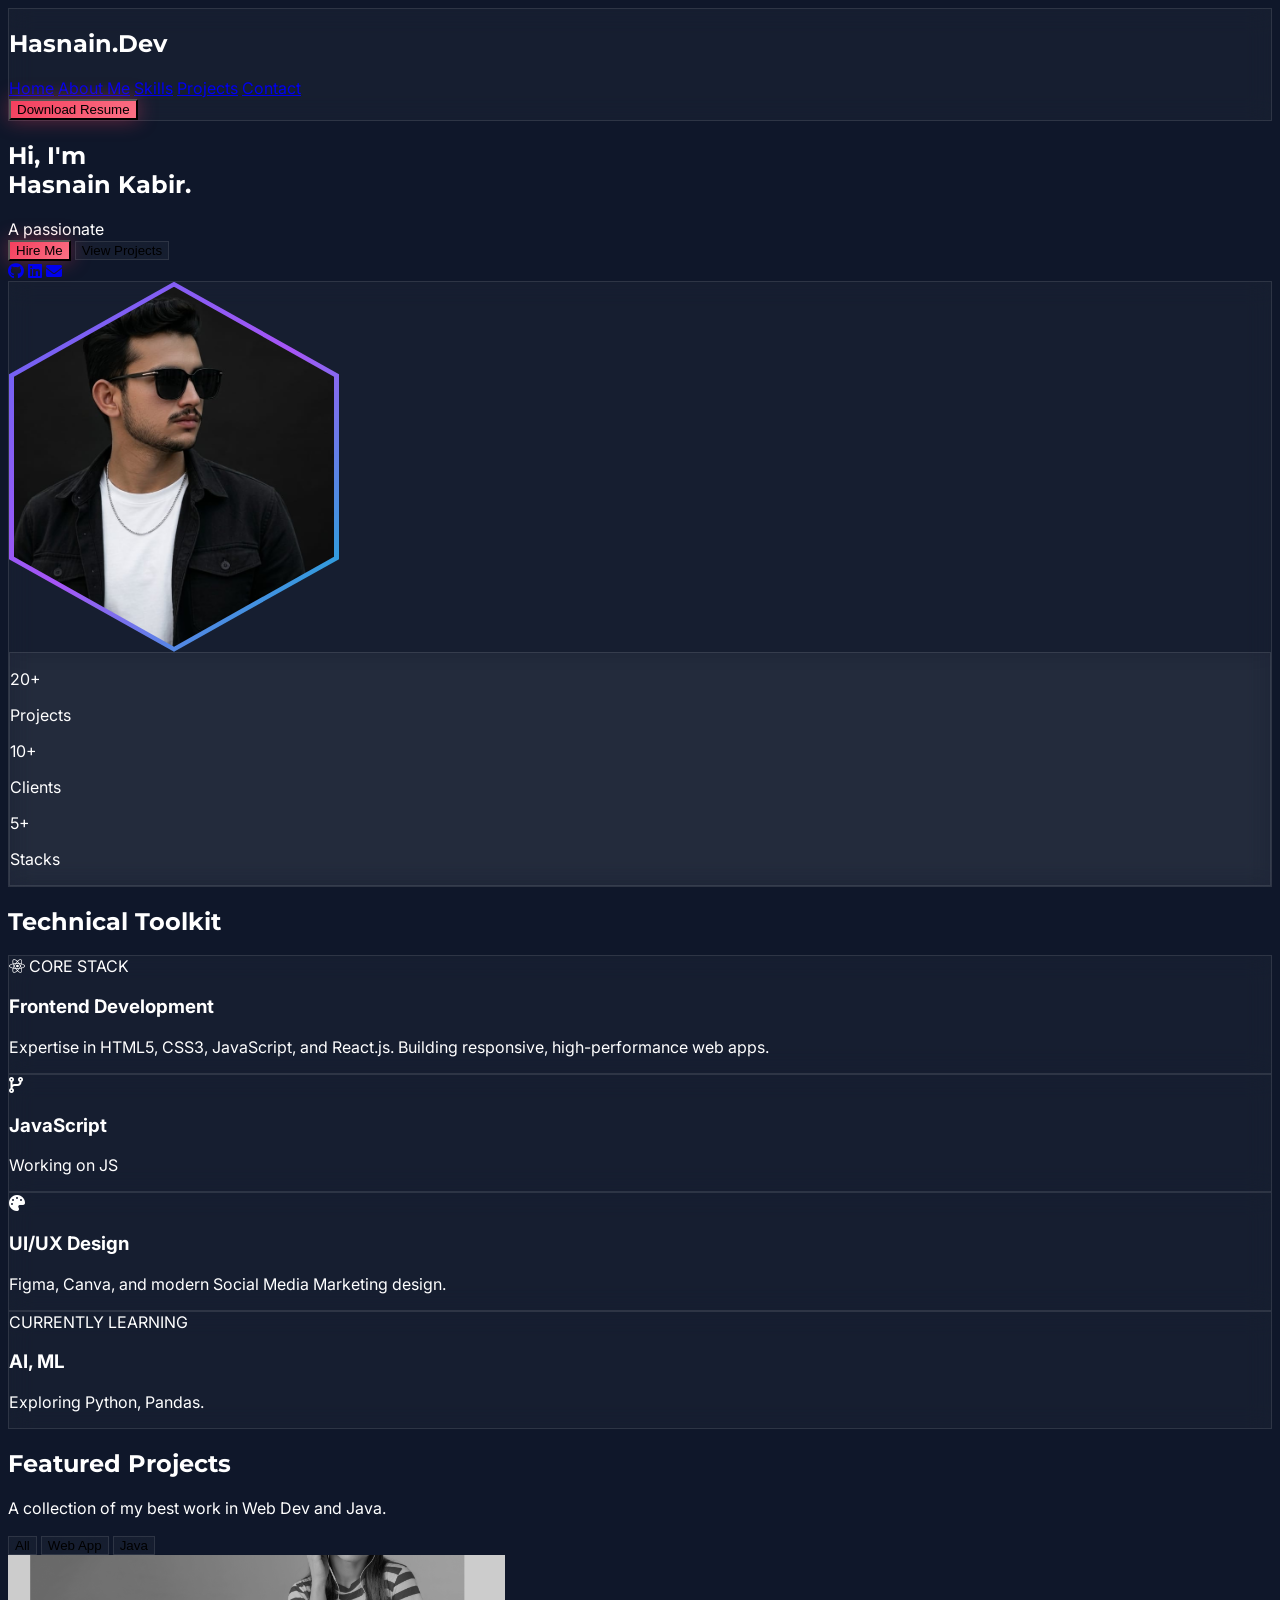
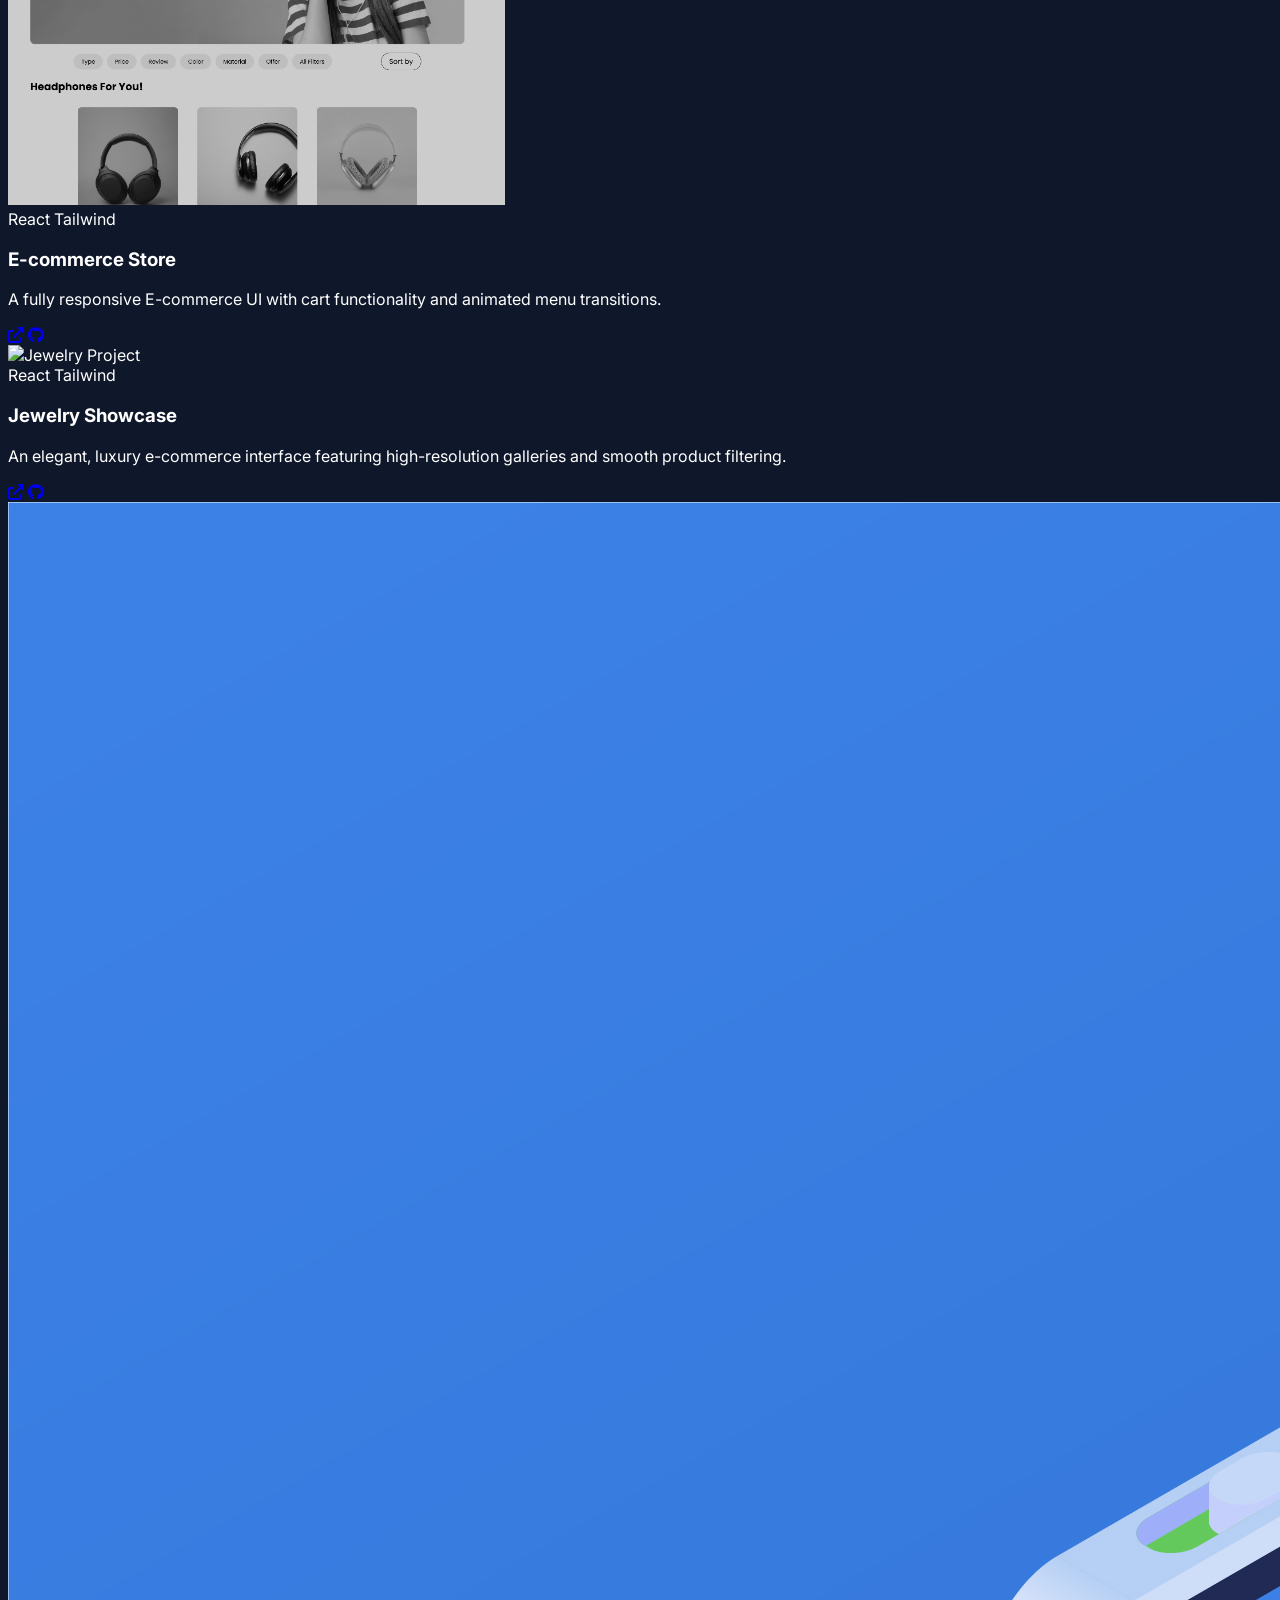
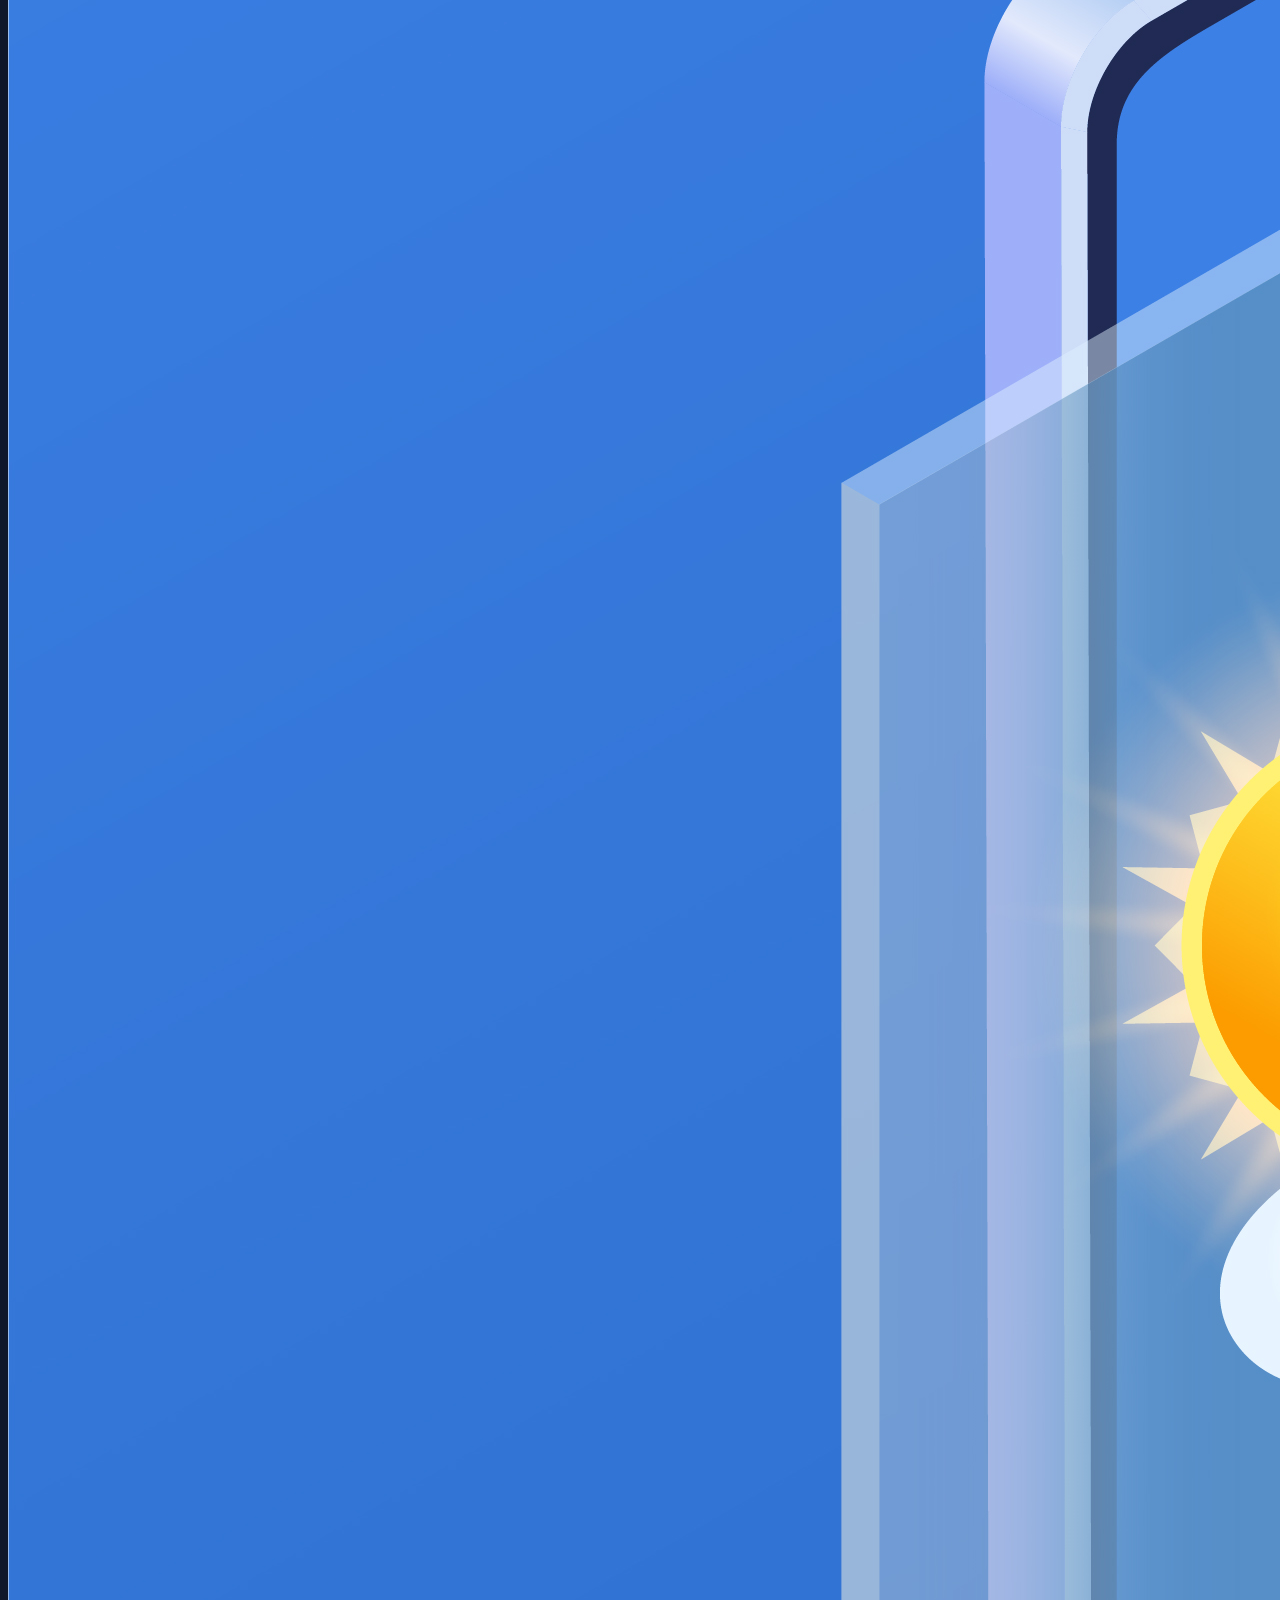
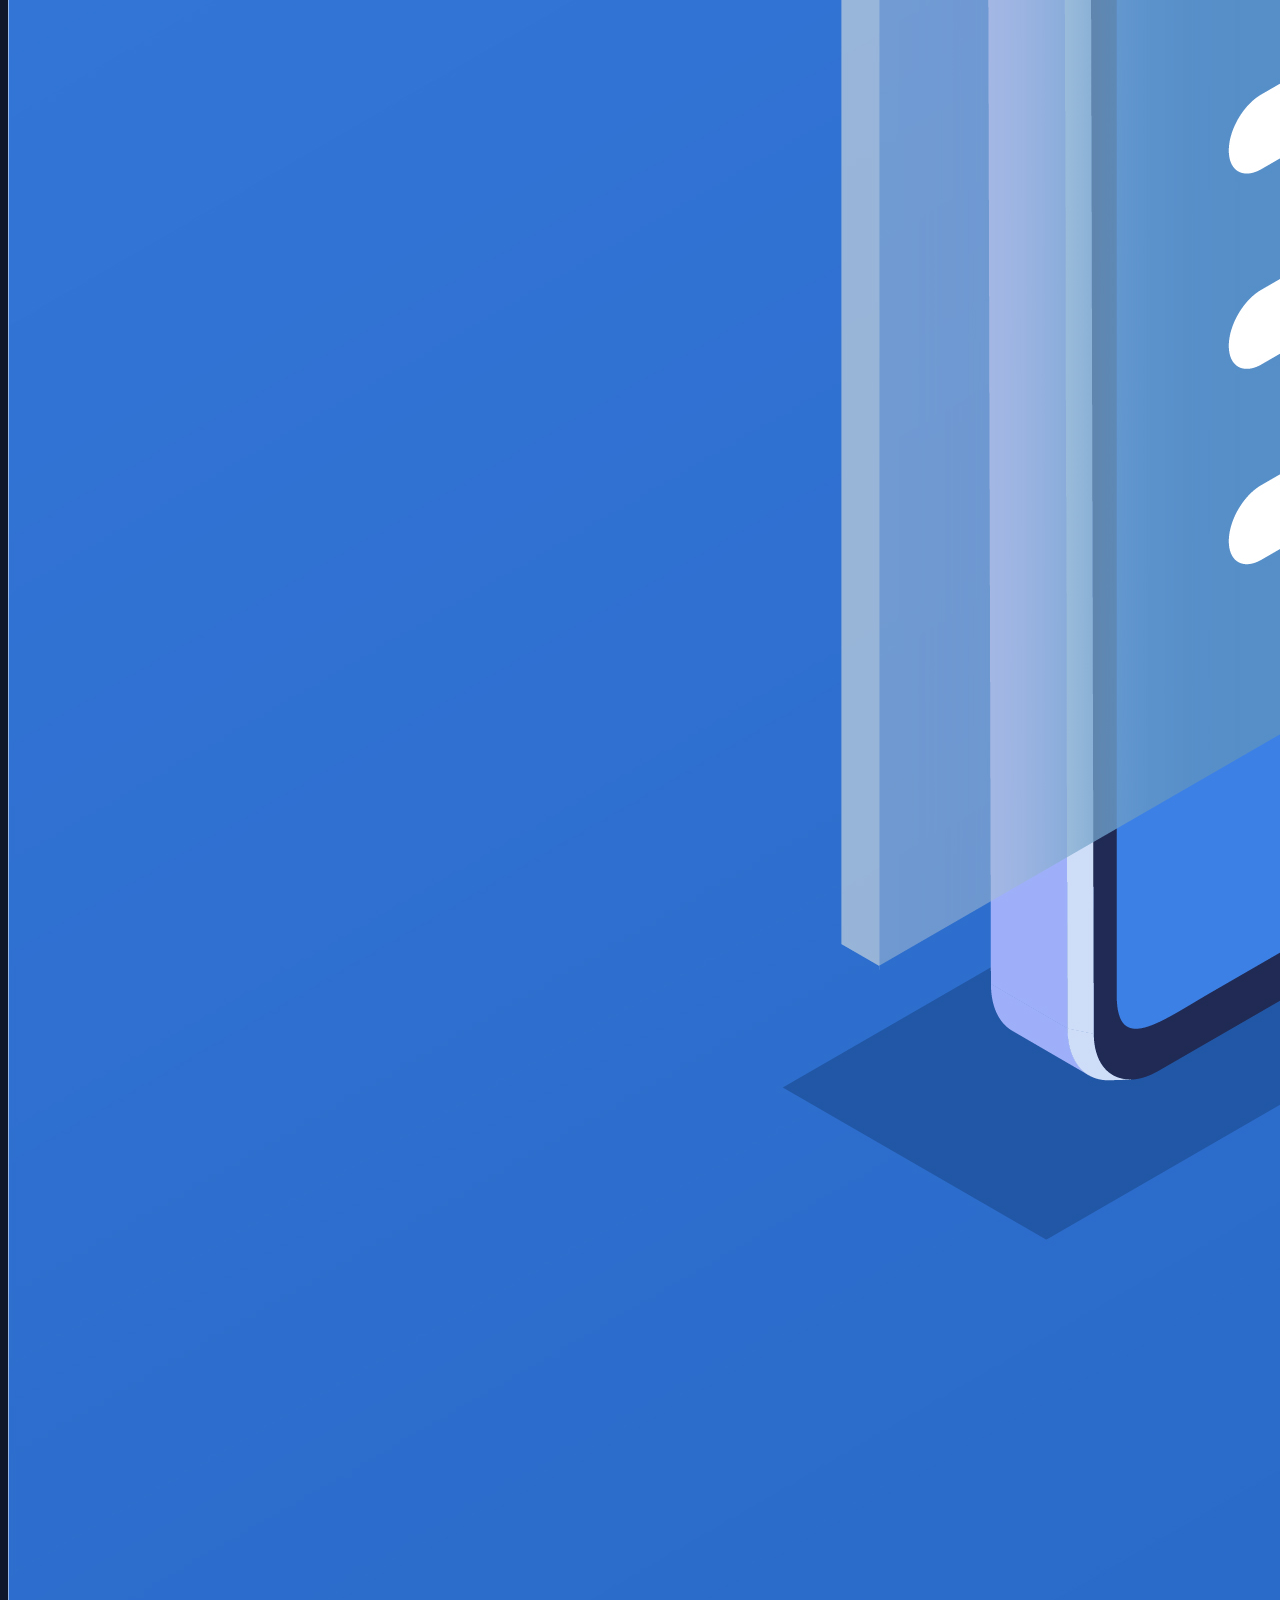
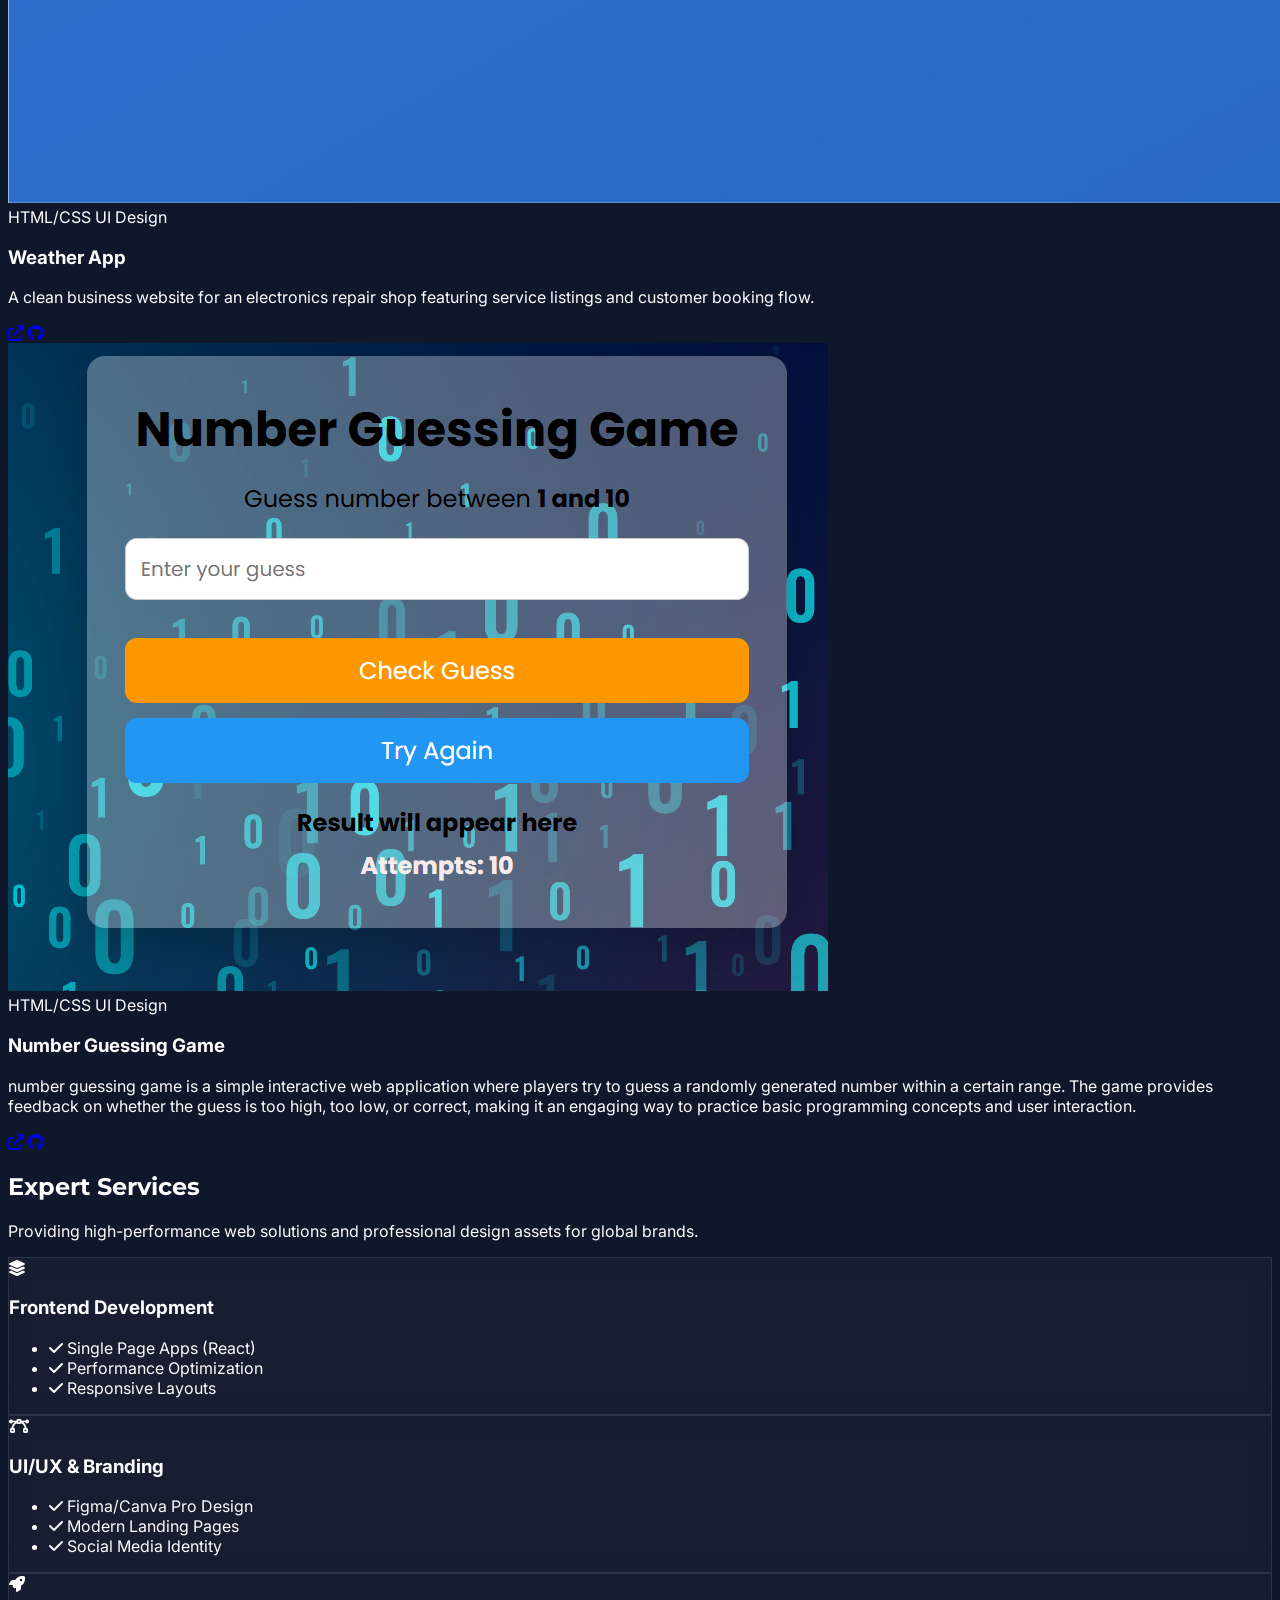
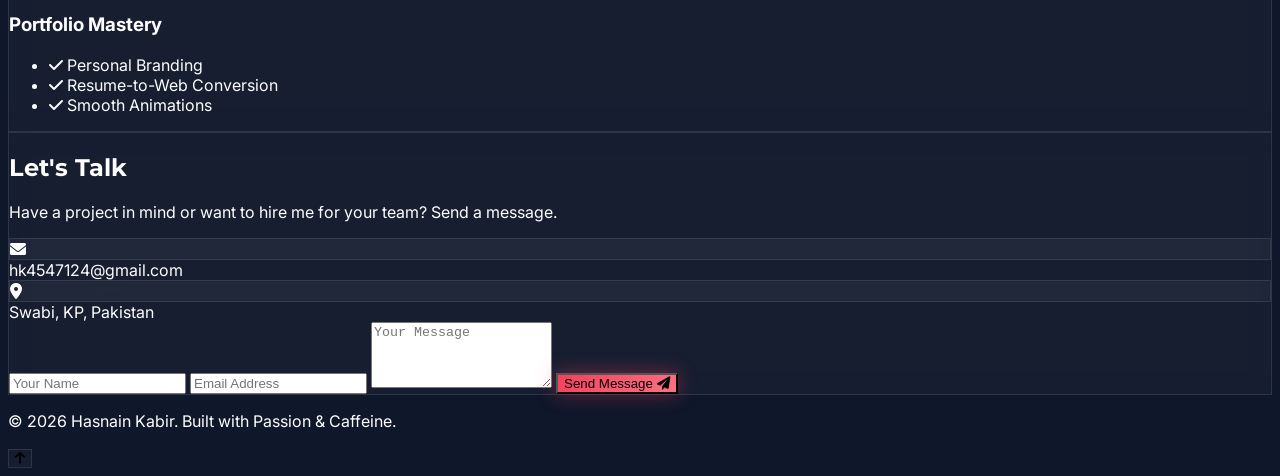
==== commit 573ede75: "Update index.html" ====
--- a/index.html
+++ b/index.html
@@ -279,7 +279,7 @@
                 <div class="glass p-8 rounded-[40px] relative">
                     <div class="hexagon-wrapper">
                         <div class="hexagon-inner">
-                            <img src="images/my_pic.jpeg" alt="Hasnain Kabir">
+                            <img src="my_pic.jpeg" alt="Hasnain Kabir">
                         </div>
                     </div>
                     <div
@@ -651,4 +651,4 @@
     </script>
 </body>
 
-</html>+</html>
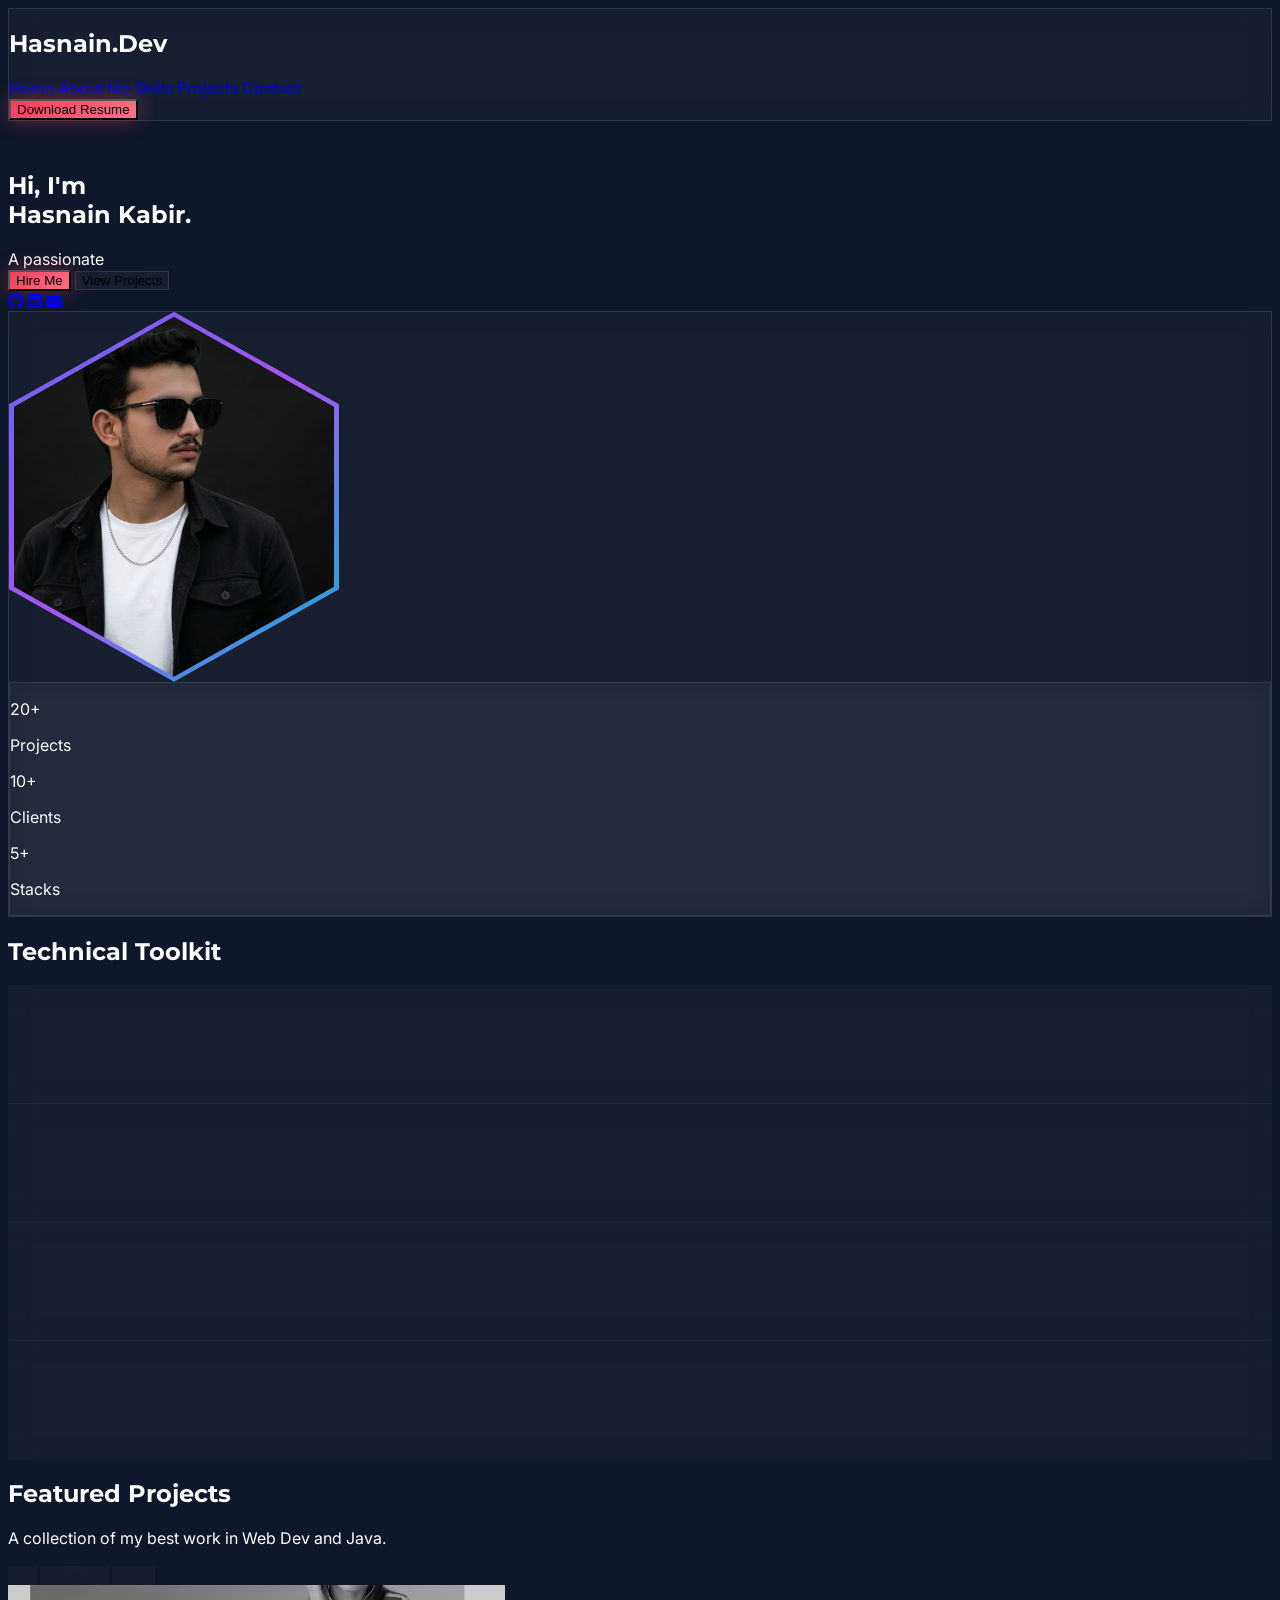
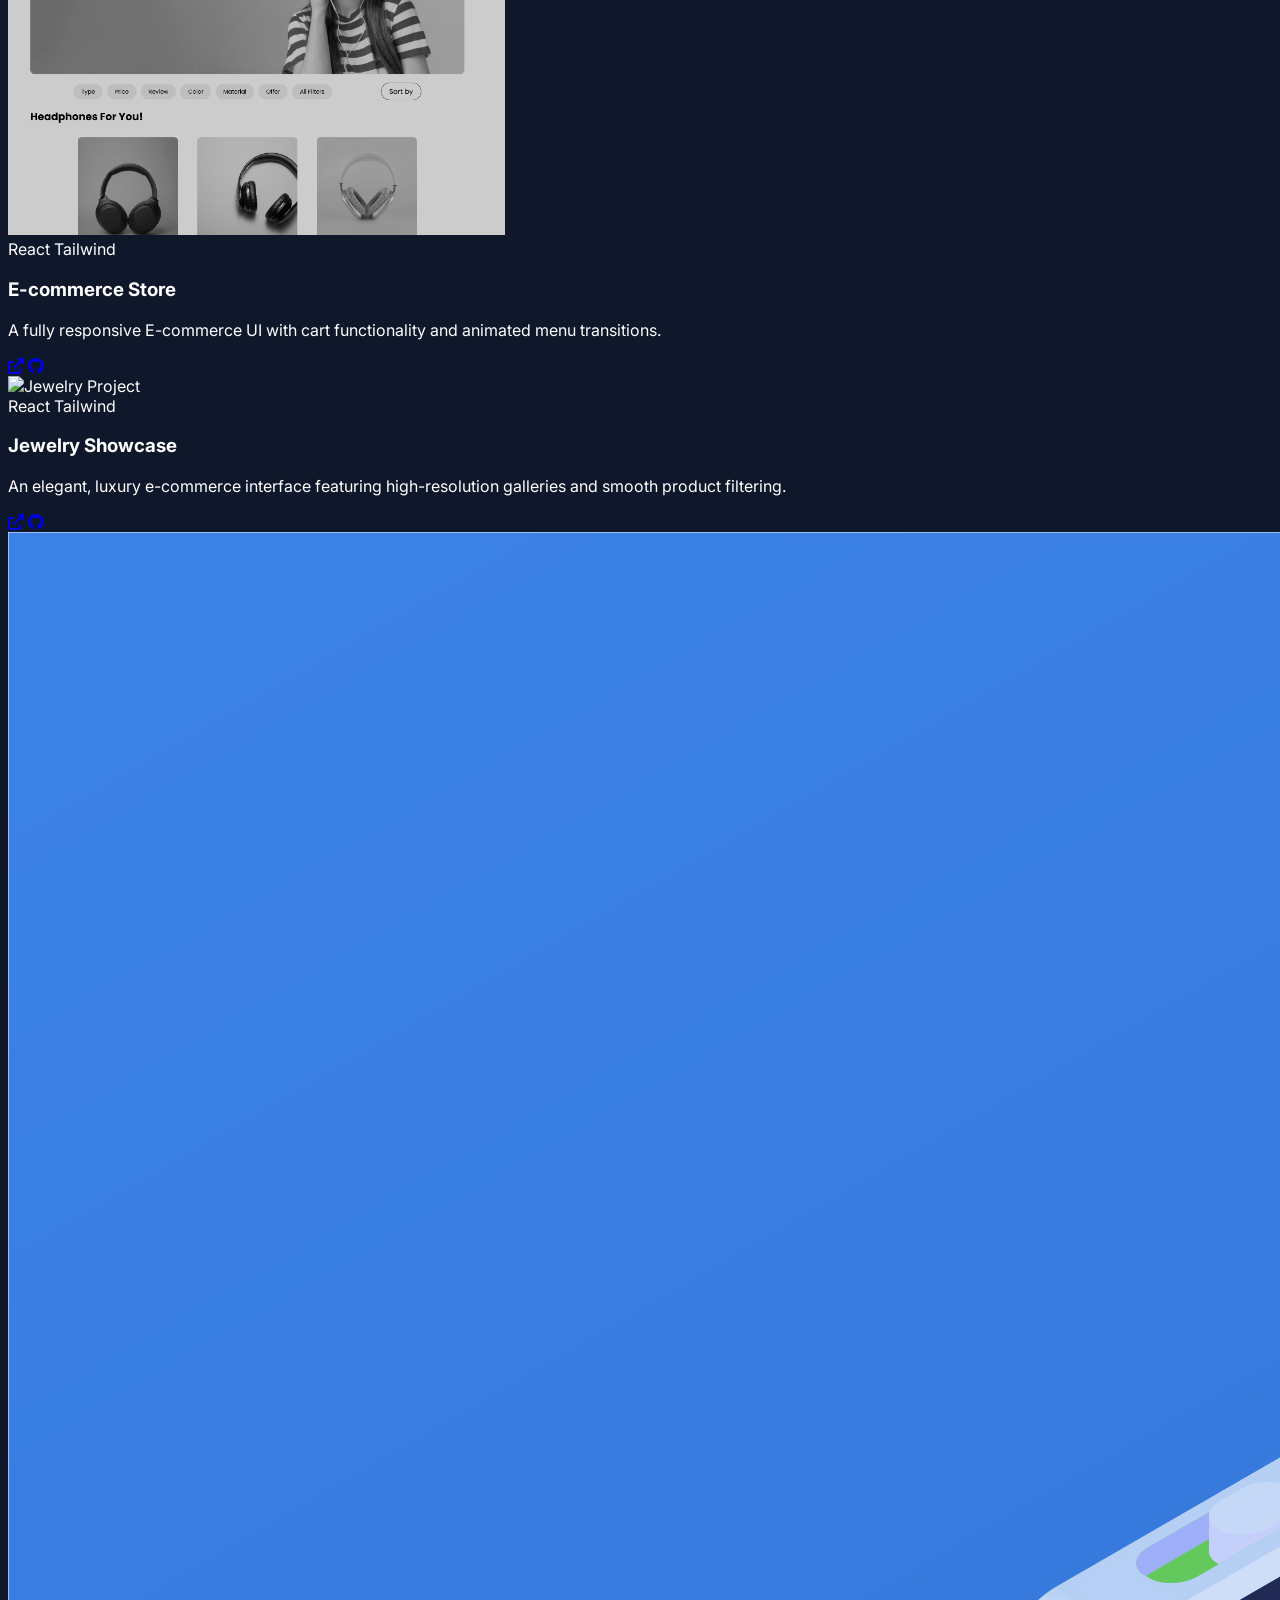
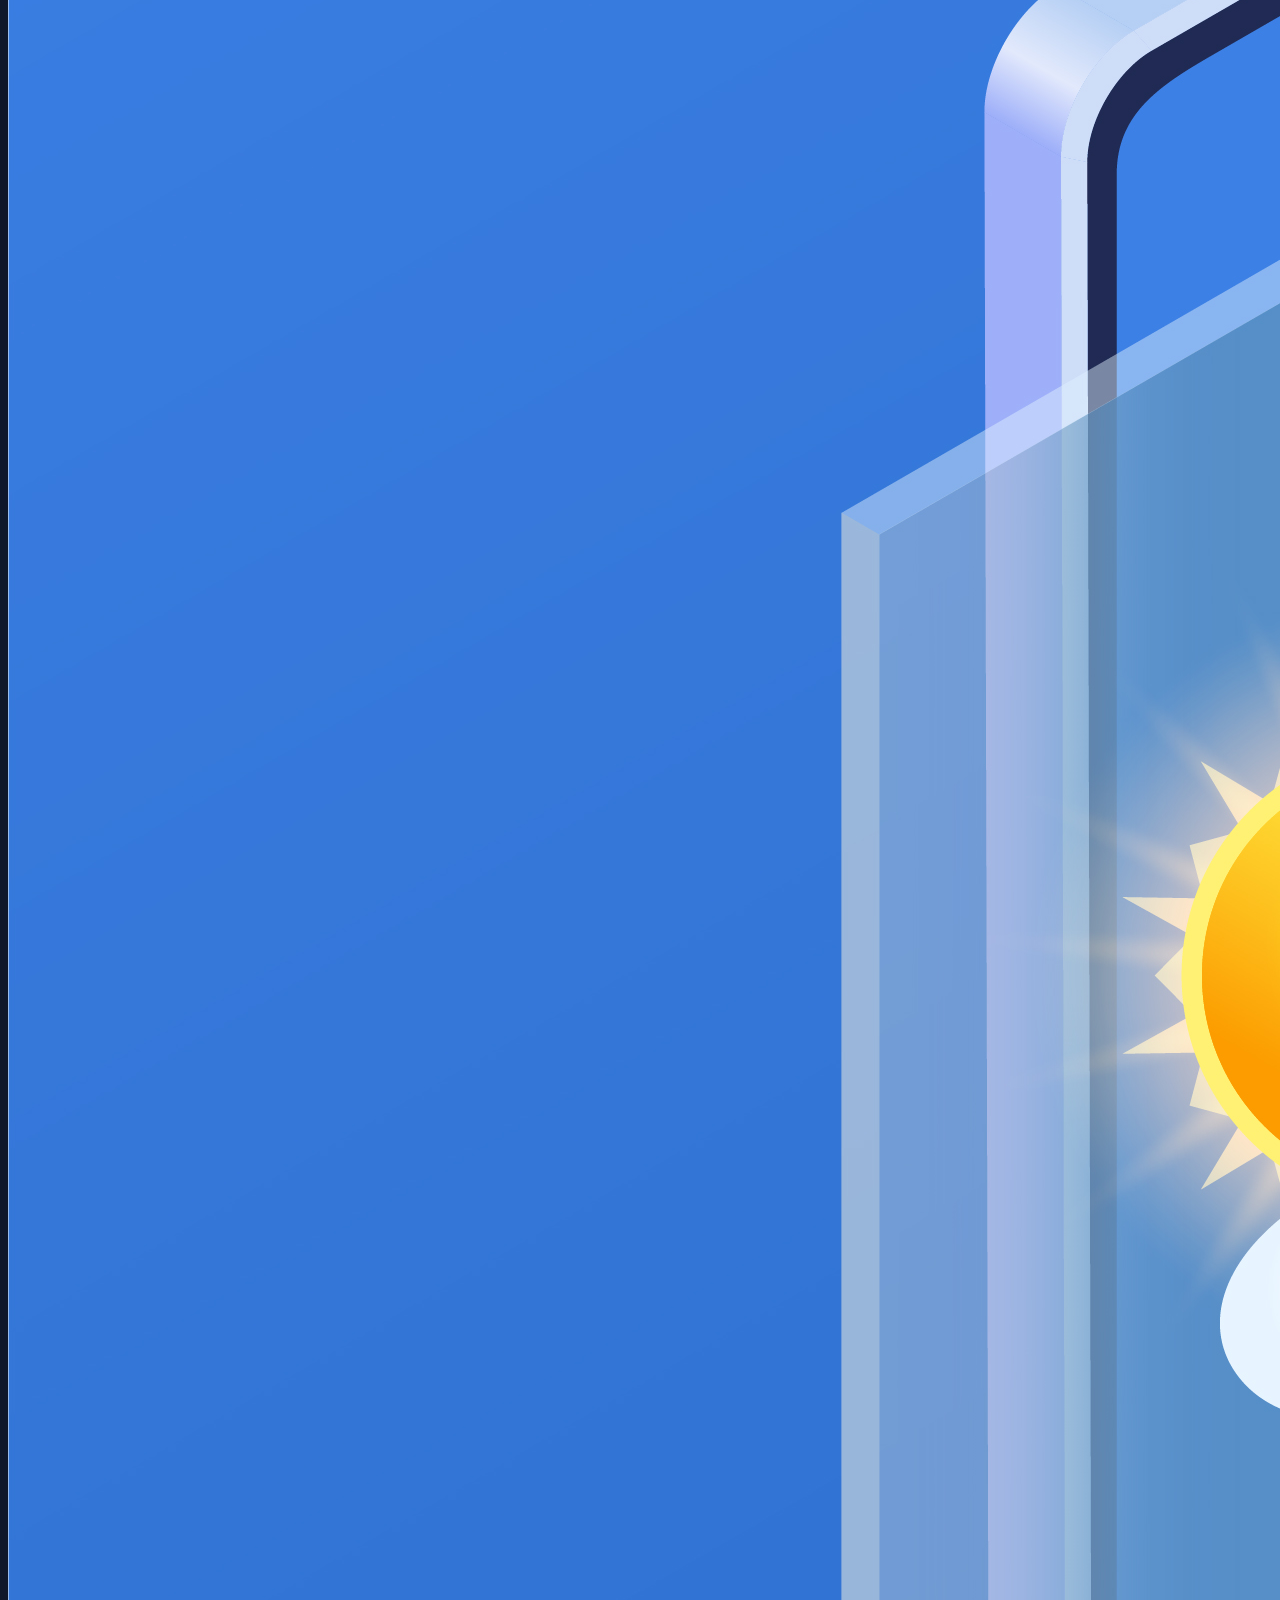
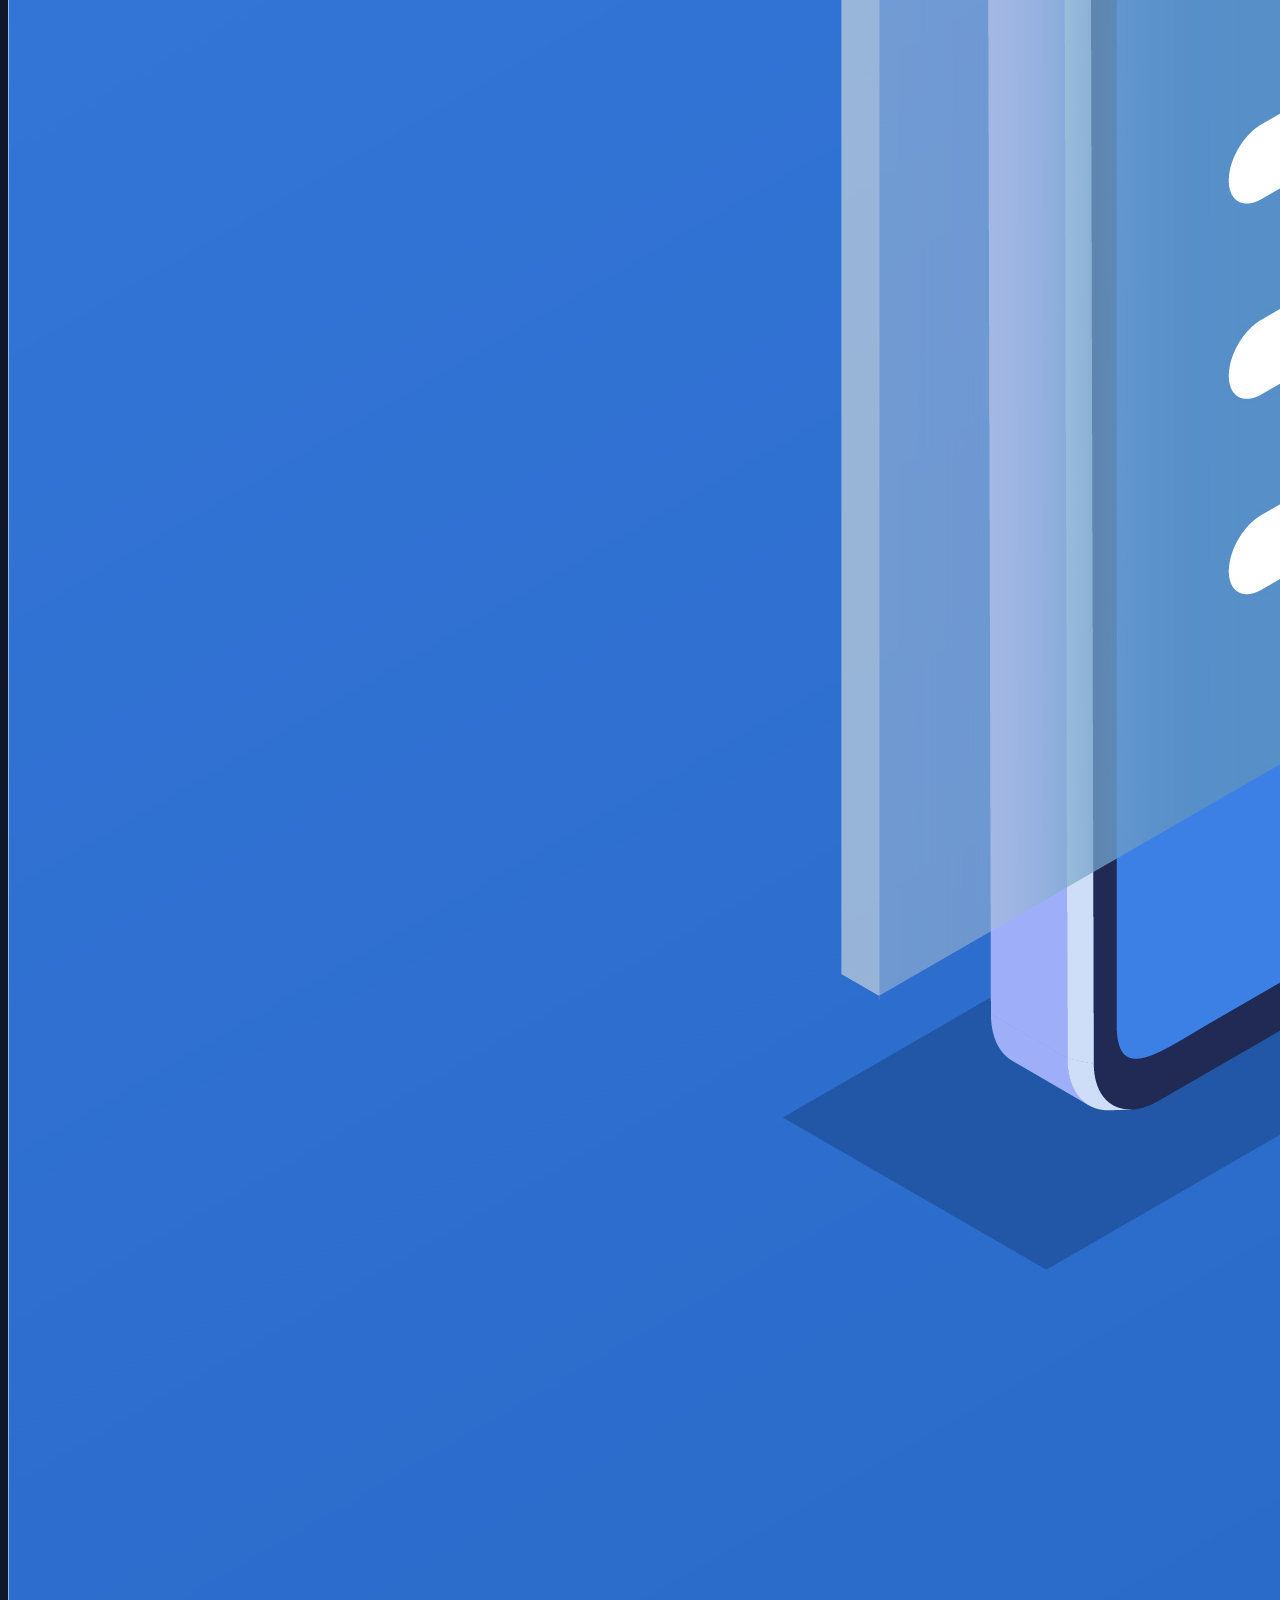
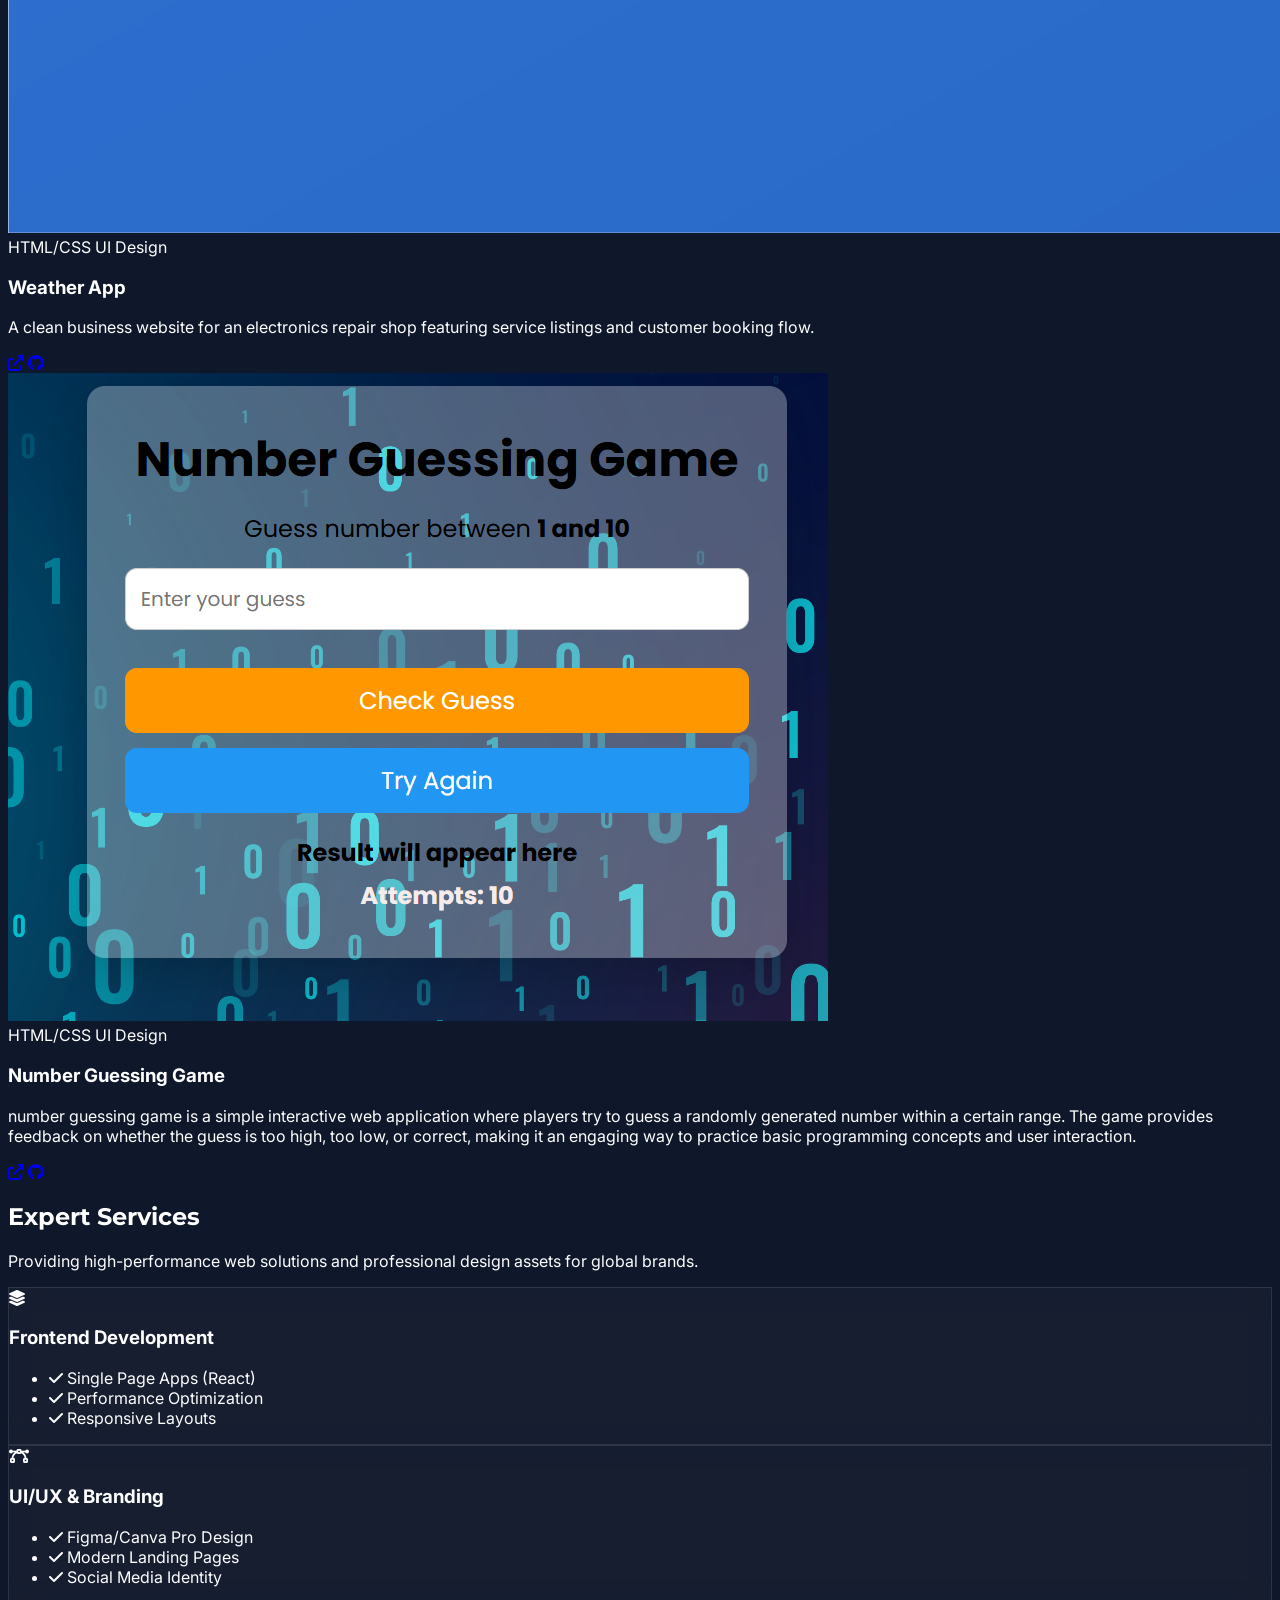
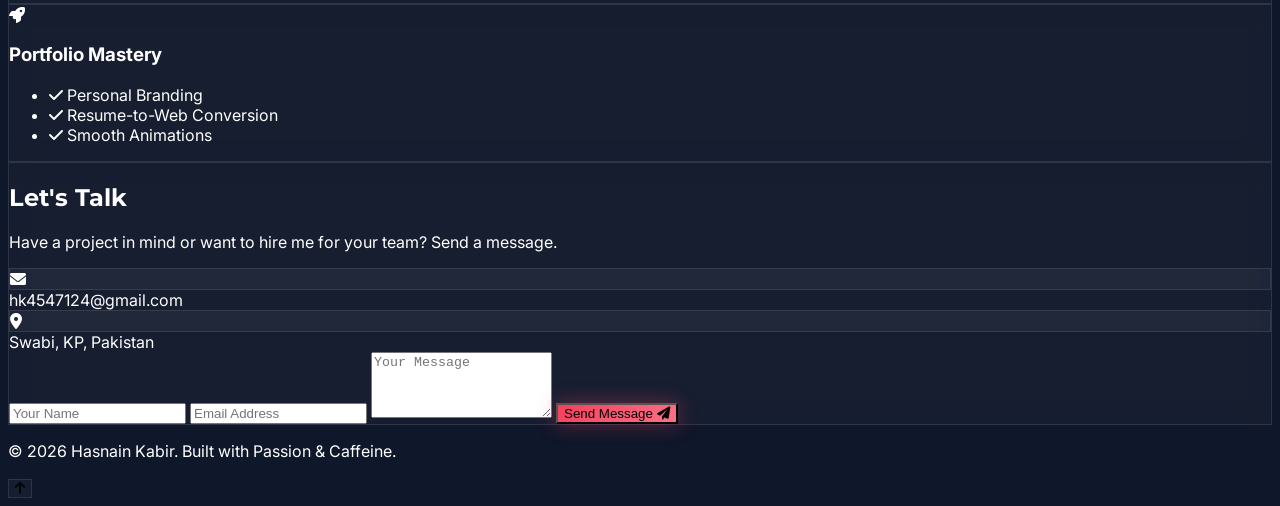
==== commit 18283141: "Add files via upload" ====
--- a/index.html
+++ b/index.html
@@ -140,7 +140,8 @@
             .absolute.-bottom-10 {
                 position: relative;
                 bottom: 0;
-                margin-top: 20px;
+                margin: 36px -89px;
+                padding:19px 0 ;
             }
 
             section {
@@ -168,7 +169,7 @@
             }
 
             .glass.p-8 {
-                padding: 20px;
+                padding: 46px 77px;
             }
 
             .grid {
@@ -249,7 +250,7 @@
     <section class="min-h-screen flex items-center justify-center pt-20 px-6">
         <div class="max-w-7xl w-full grid md:grid-cols-2 gap-12 items-center">
 
-            <div class="space-y-6">
+            <div class="space-y-6 " style="margin-top: 50px;">
                 <h2 class="text-6xl font-bold leading-tight" style="font-family: 'Montserrat';">
                     Hi, I'm <br>
                     <span class="text-transparent bg-clip-text bg-gradient-to-r from-indigo-400 to-purple-500">
@@ -651,4 +652,4 @@
     </script>
 </body>
 
-</html>
+</html>
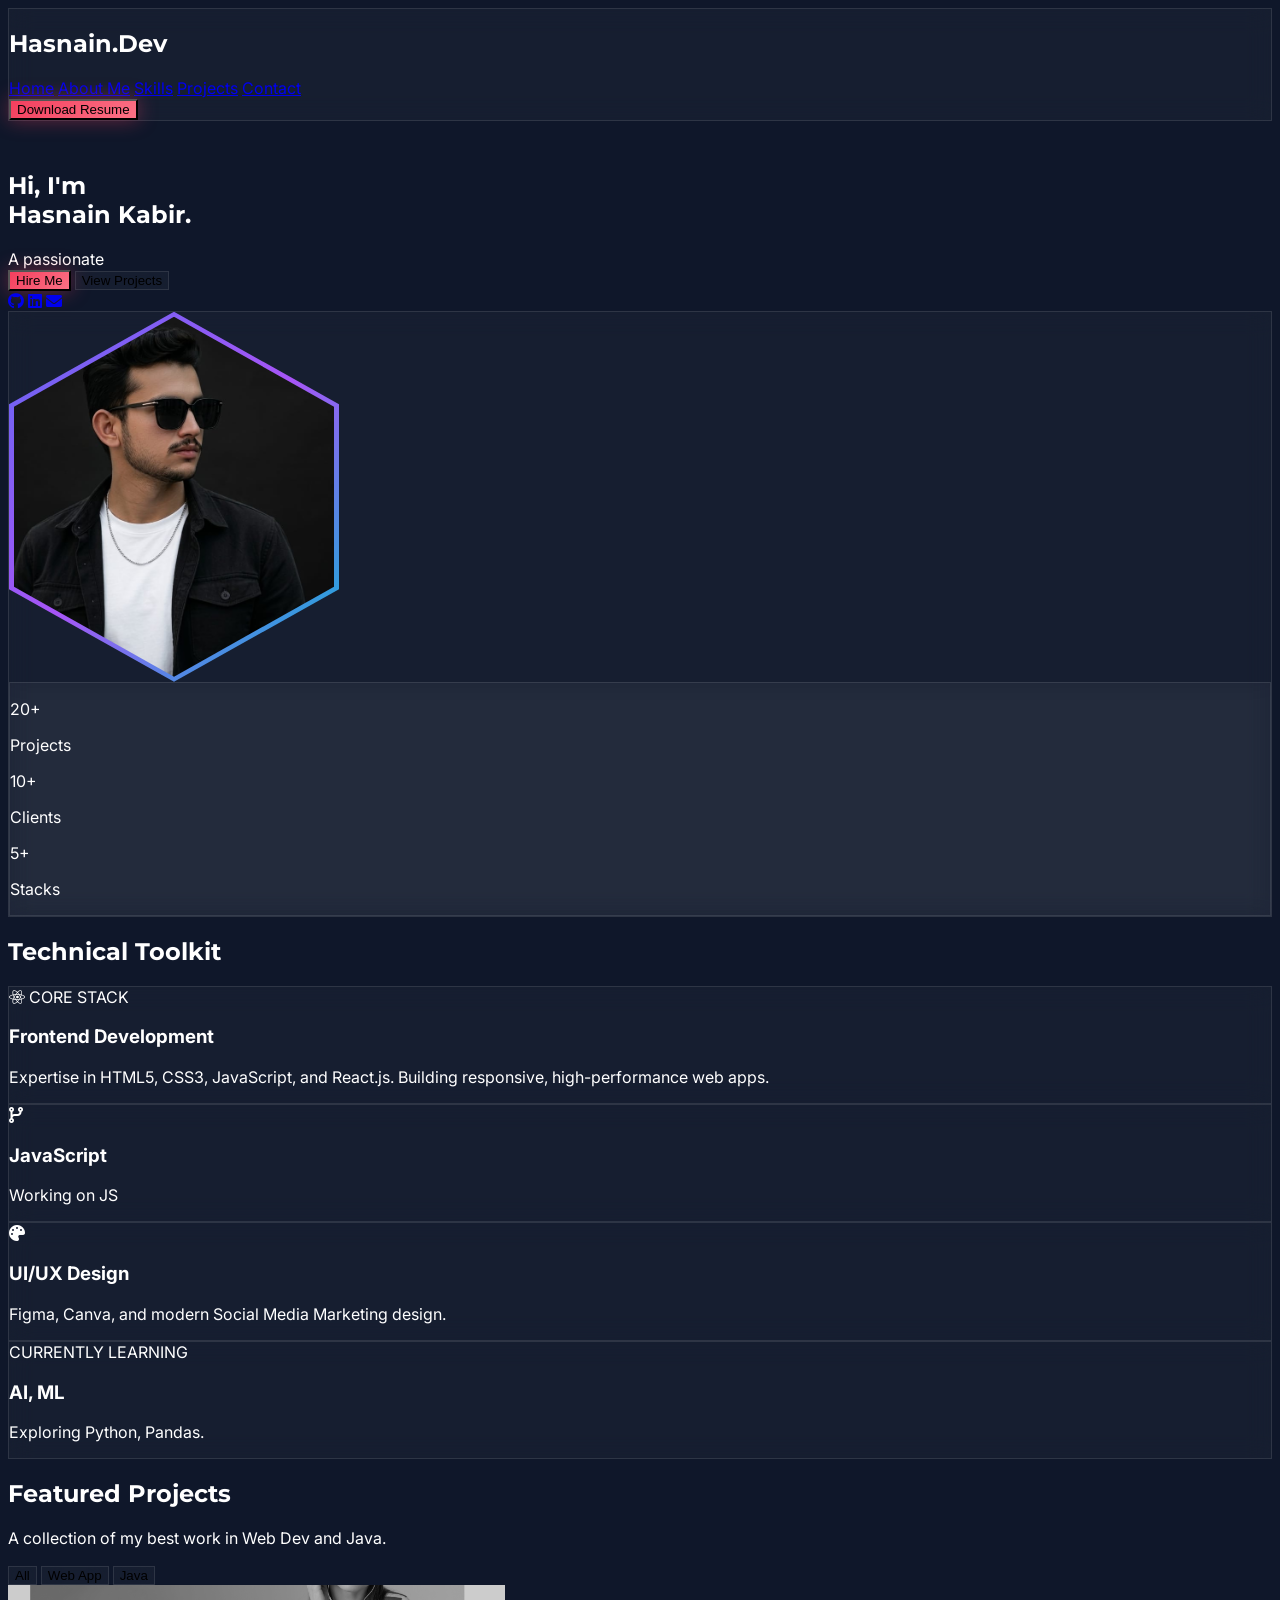
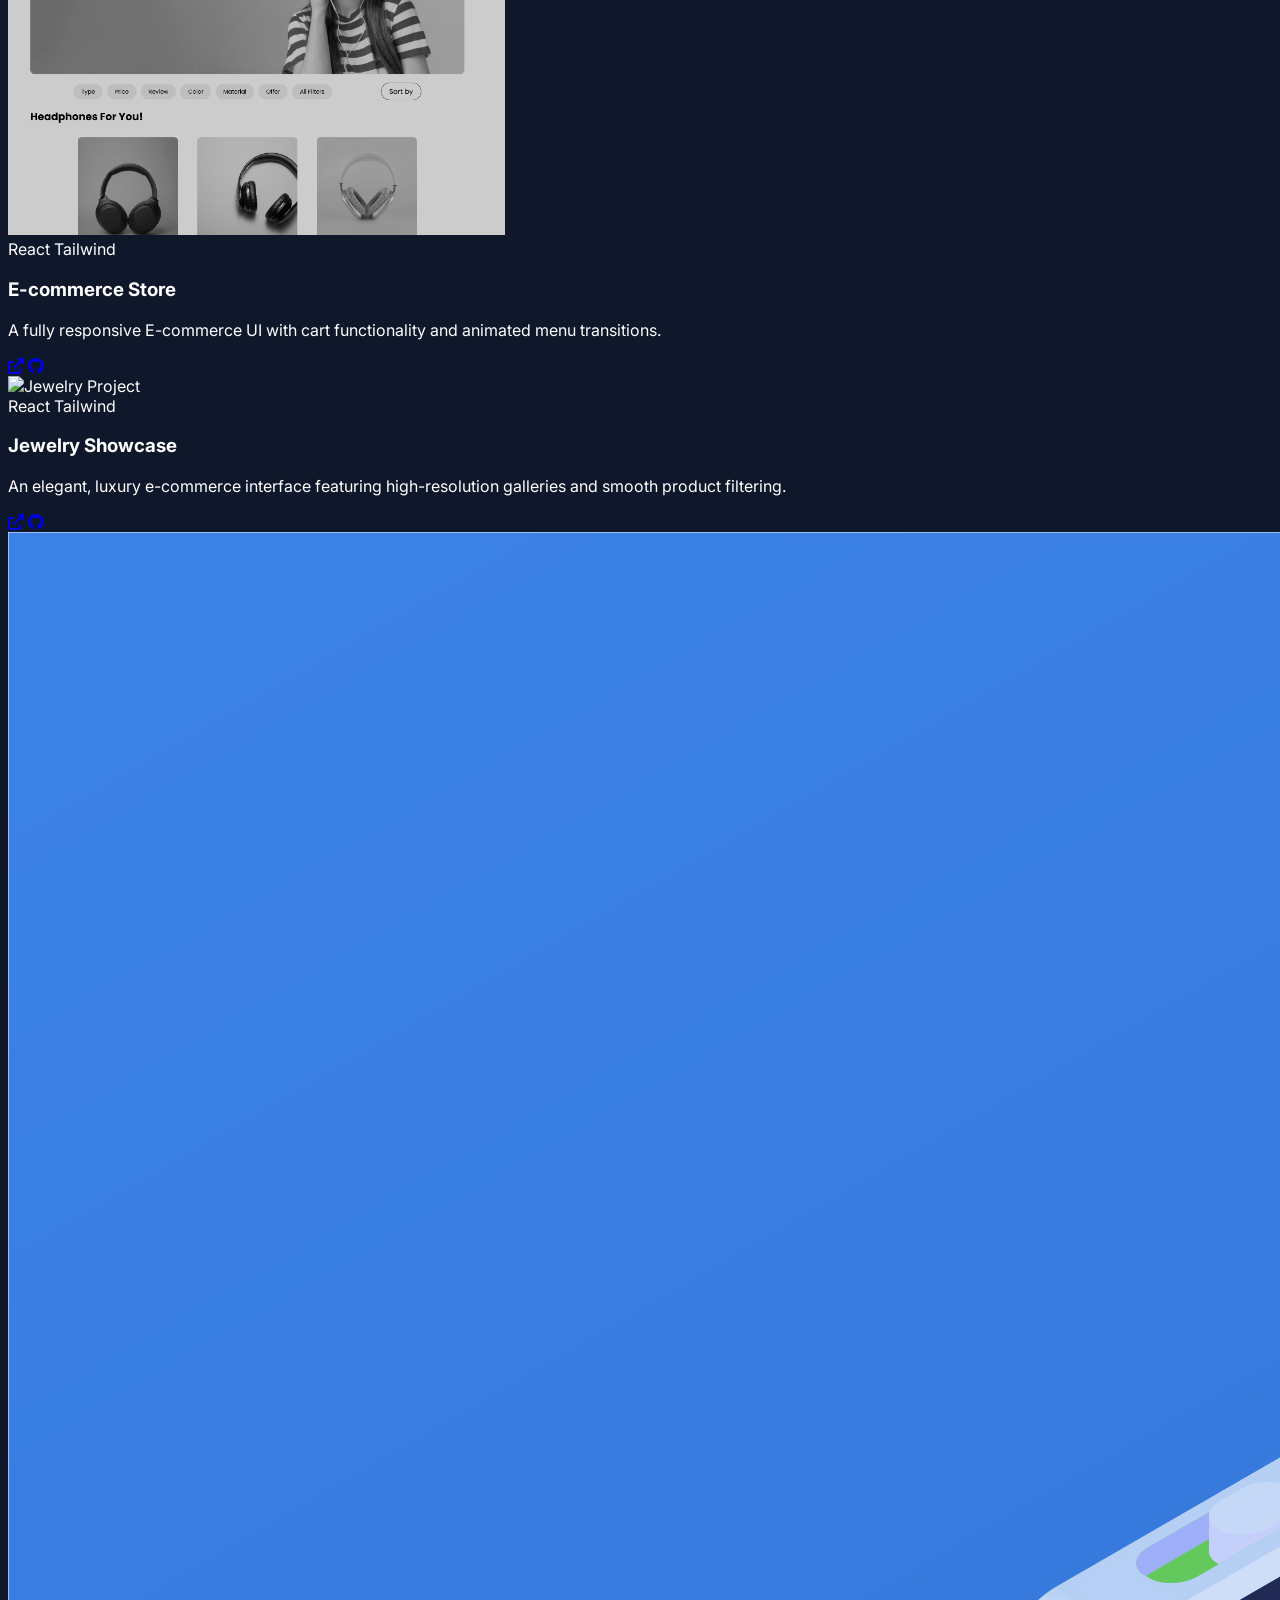
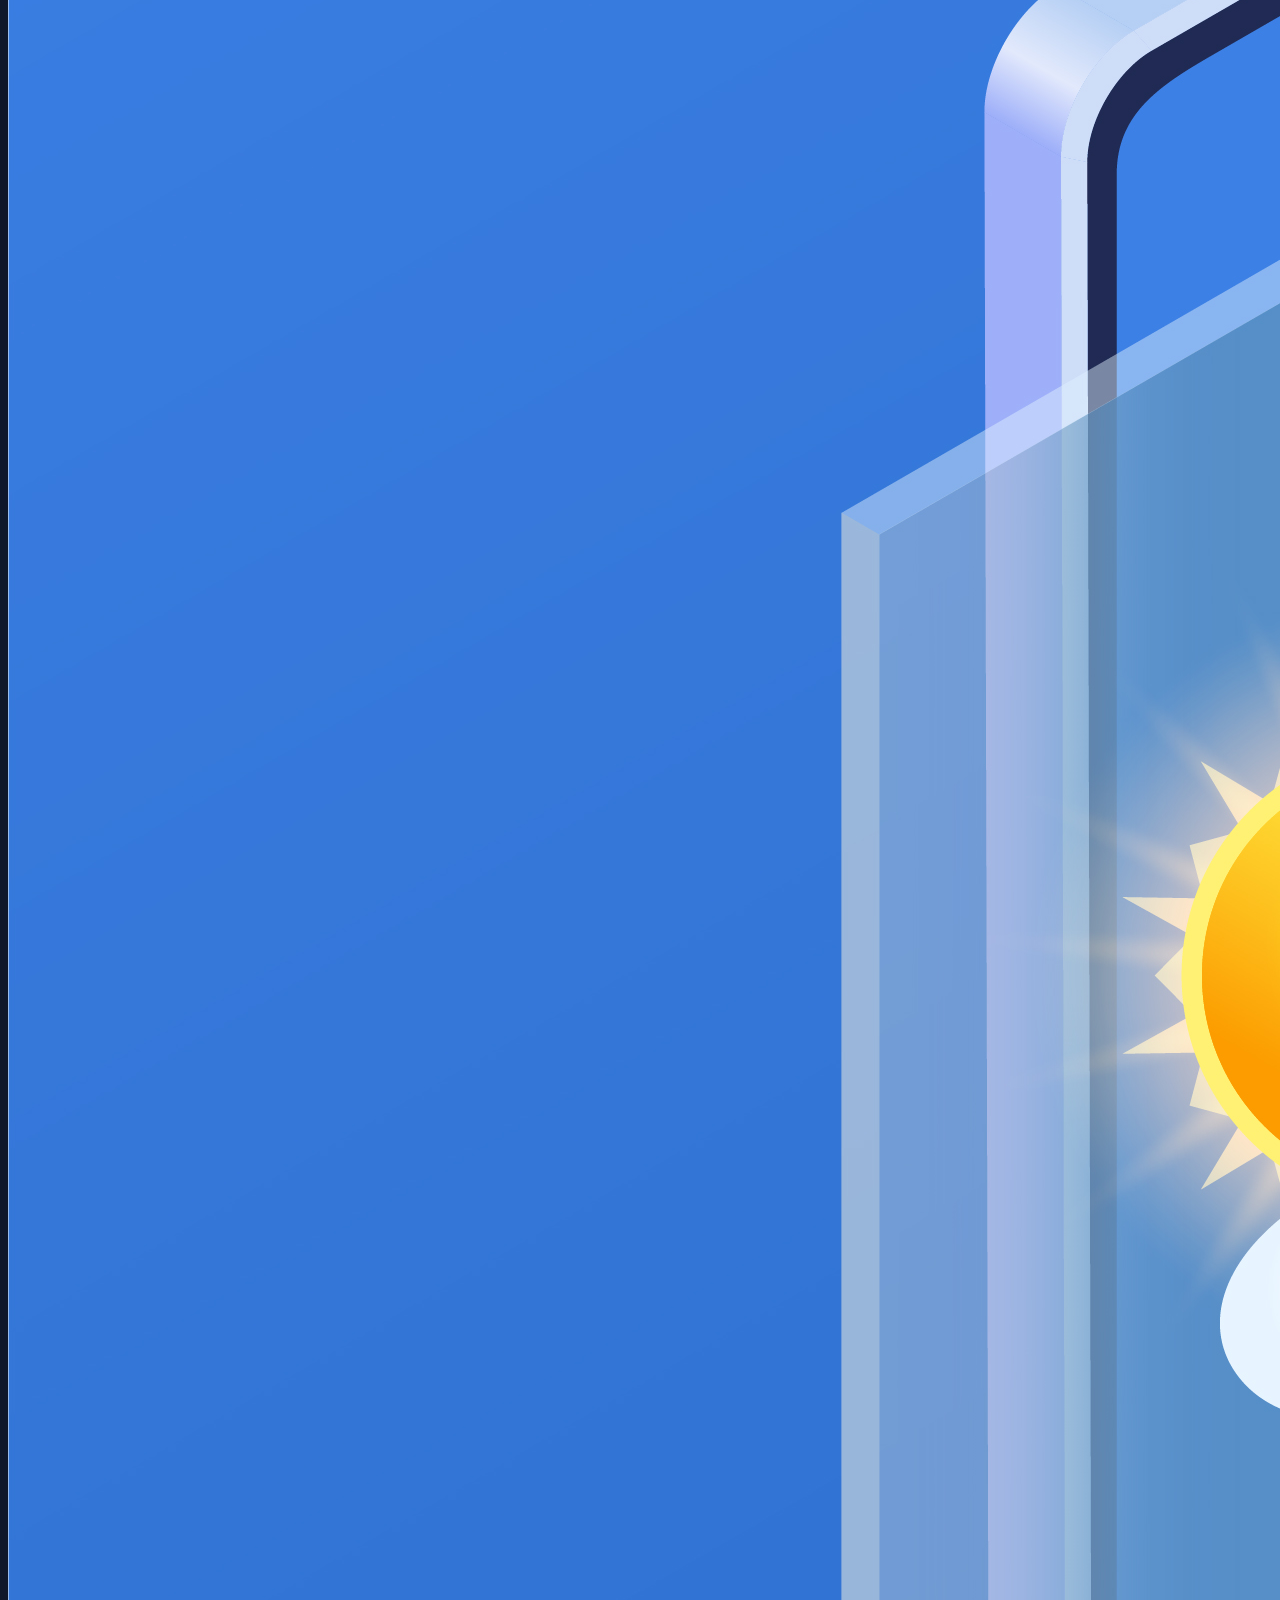
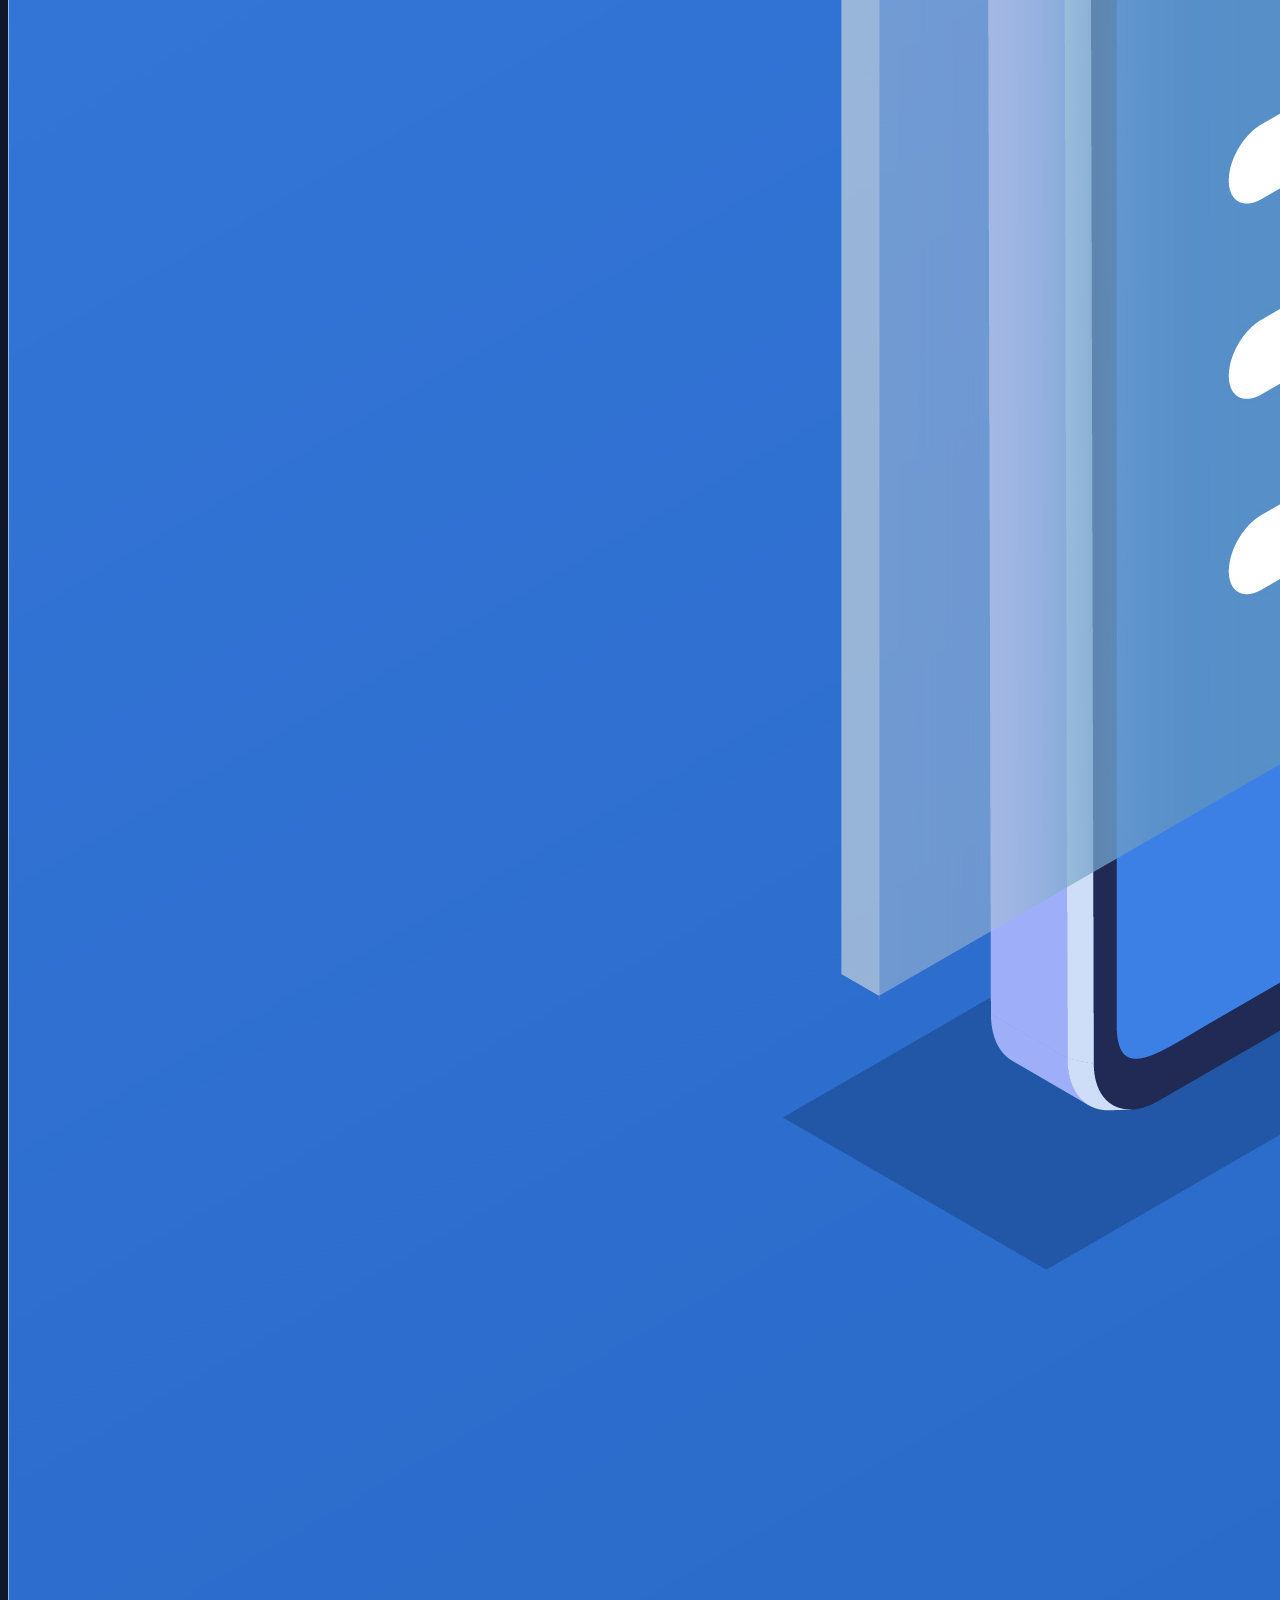
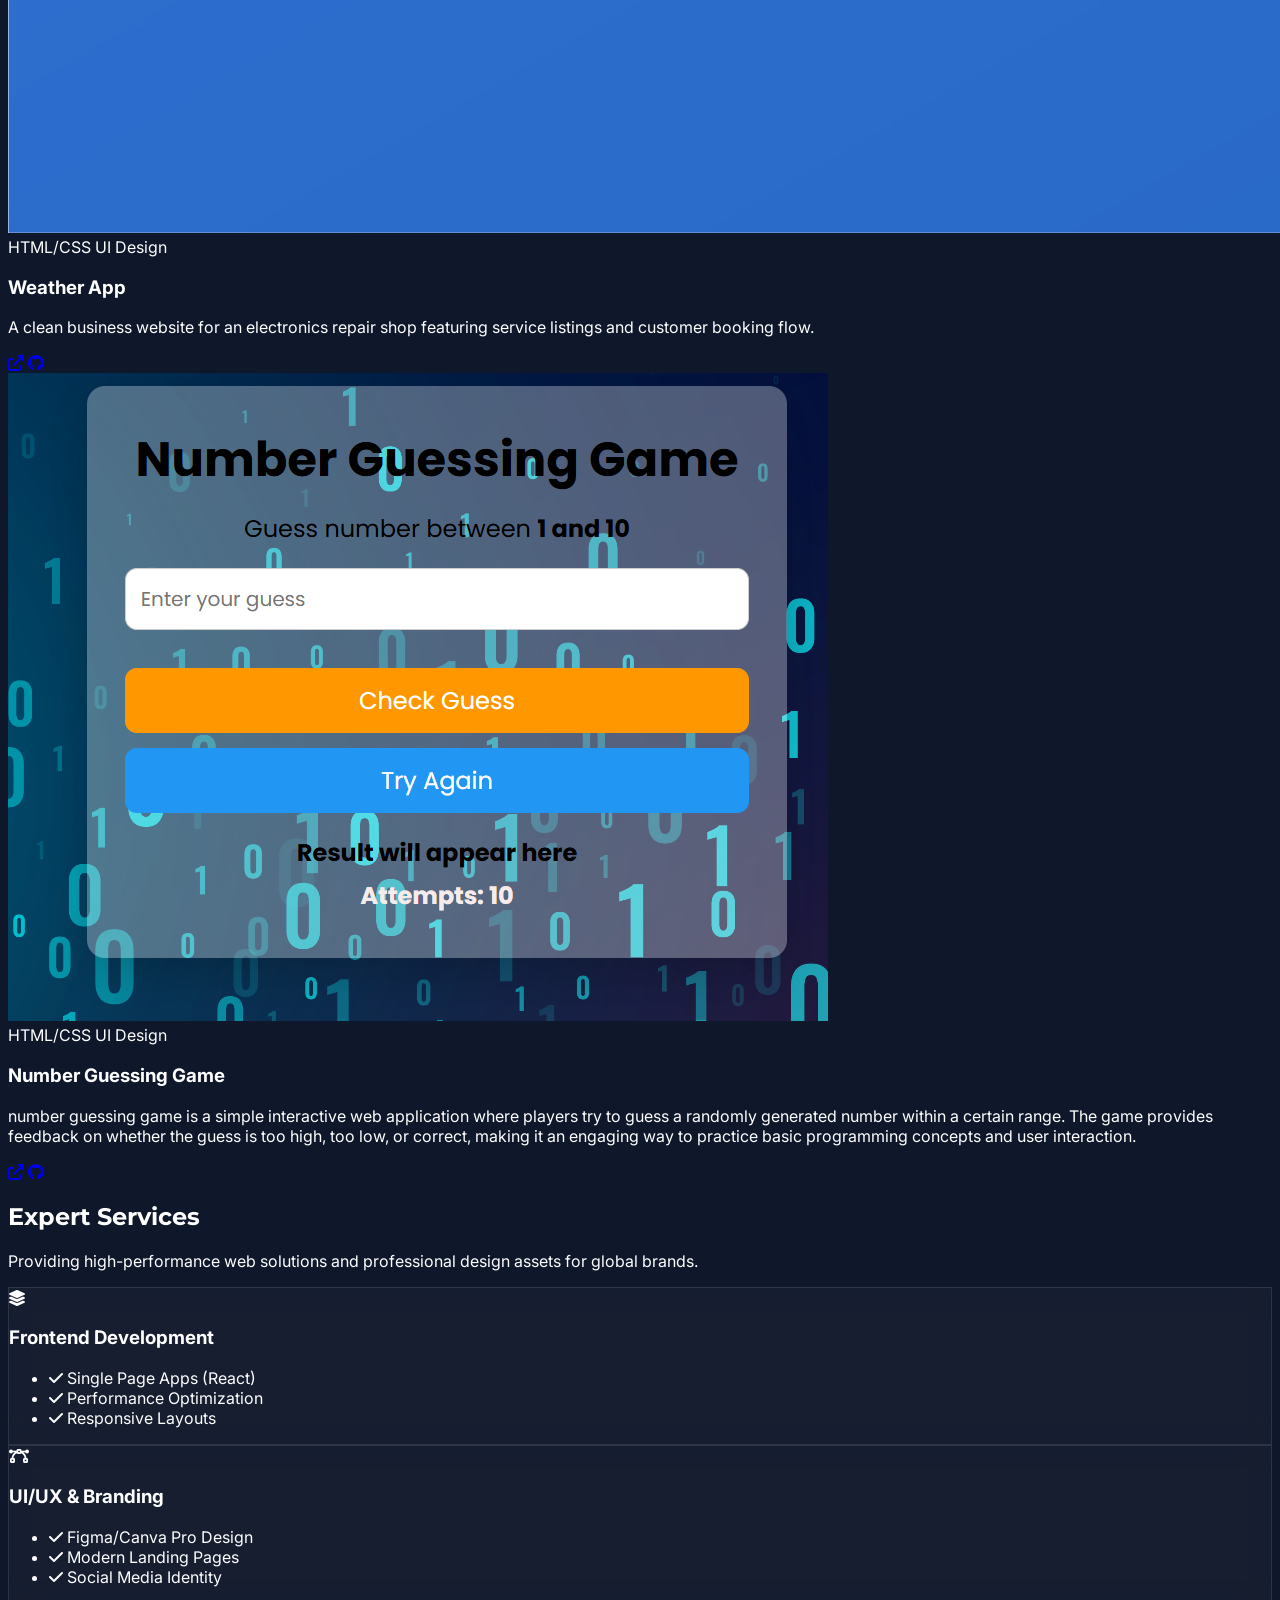
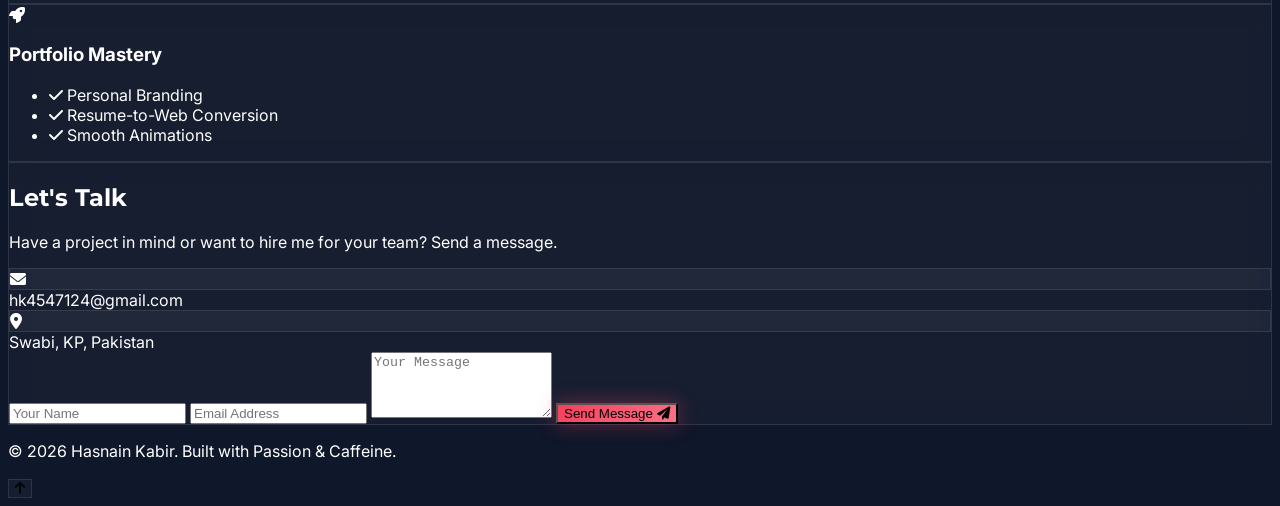
==== commit 23c8cb94: "Update index.html" ====
--- a/index.html
+++ b/index.html
@@ -238,7 +238,7 @@
                 <a href="#" class="hover:text-white transition">Contact</a>
             </div>
             <div class="flex items-center space-x-4">
-                <a href="resume/resume.pdf" download>
+                <a href="resume.pdf" download>
                     <button class="glow-btn-primary px-6 py-2 rounded-xl font-bold text-sm">
                         Download Resume
                     </button>
@@ -652,4 +652,4 @@
     </script>
 </body>
 
-</html>+</html>
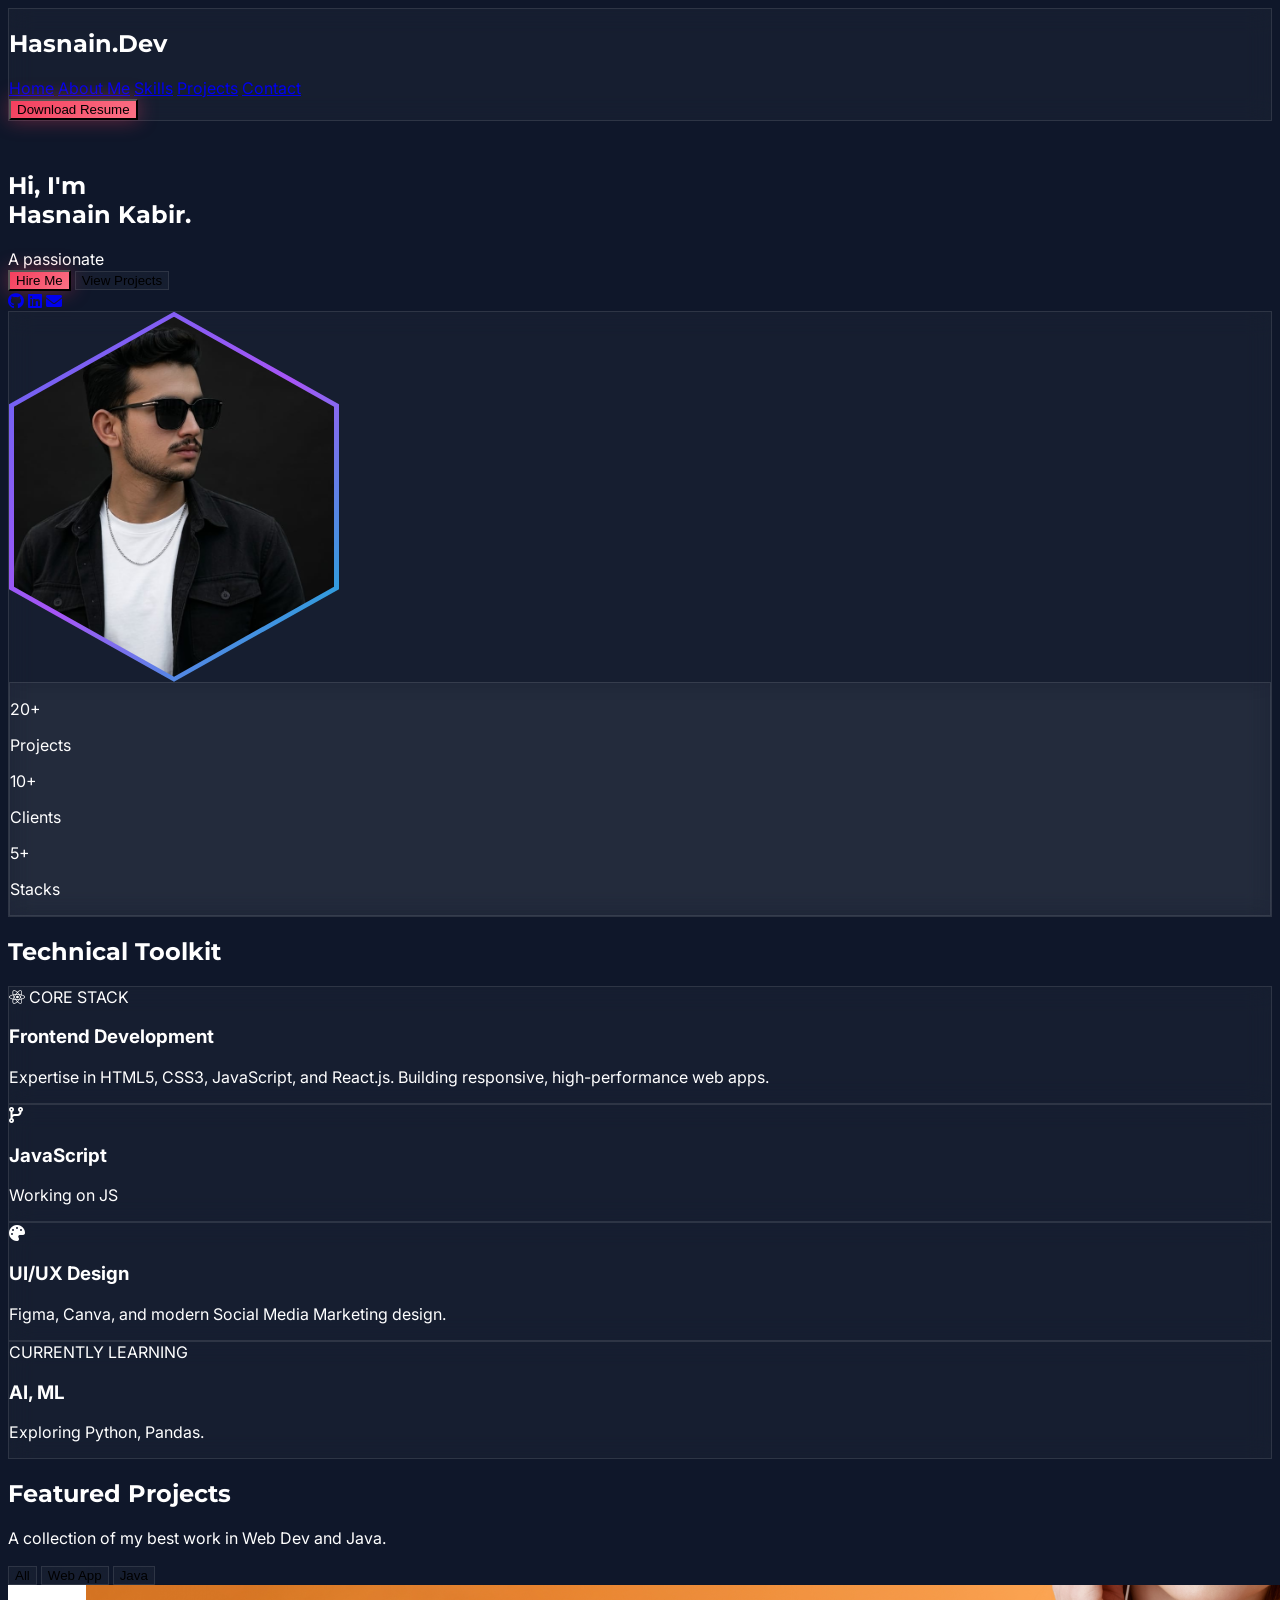
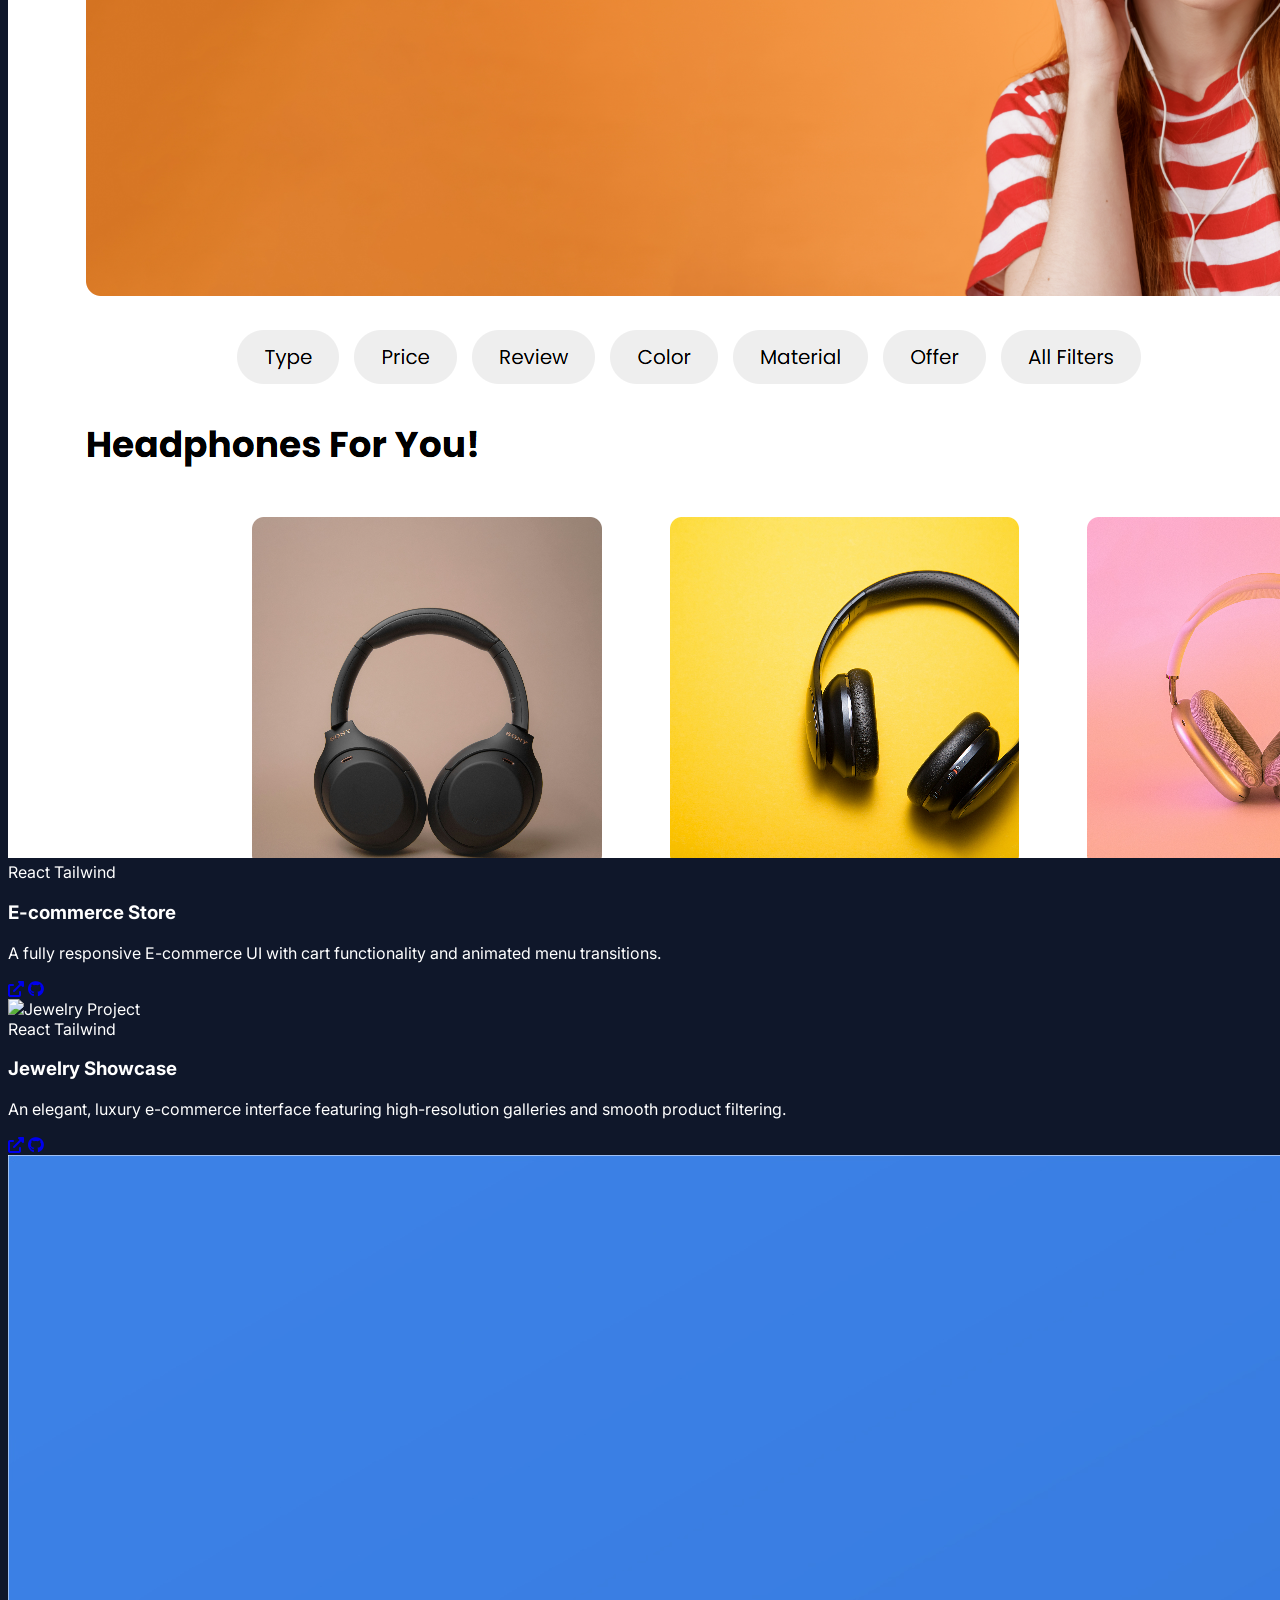
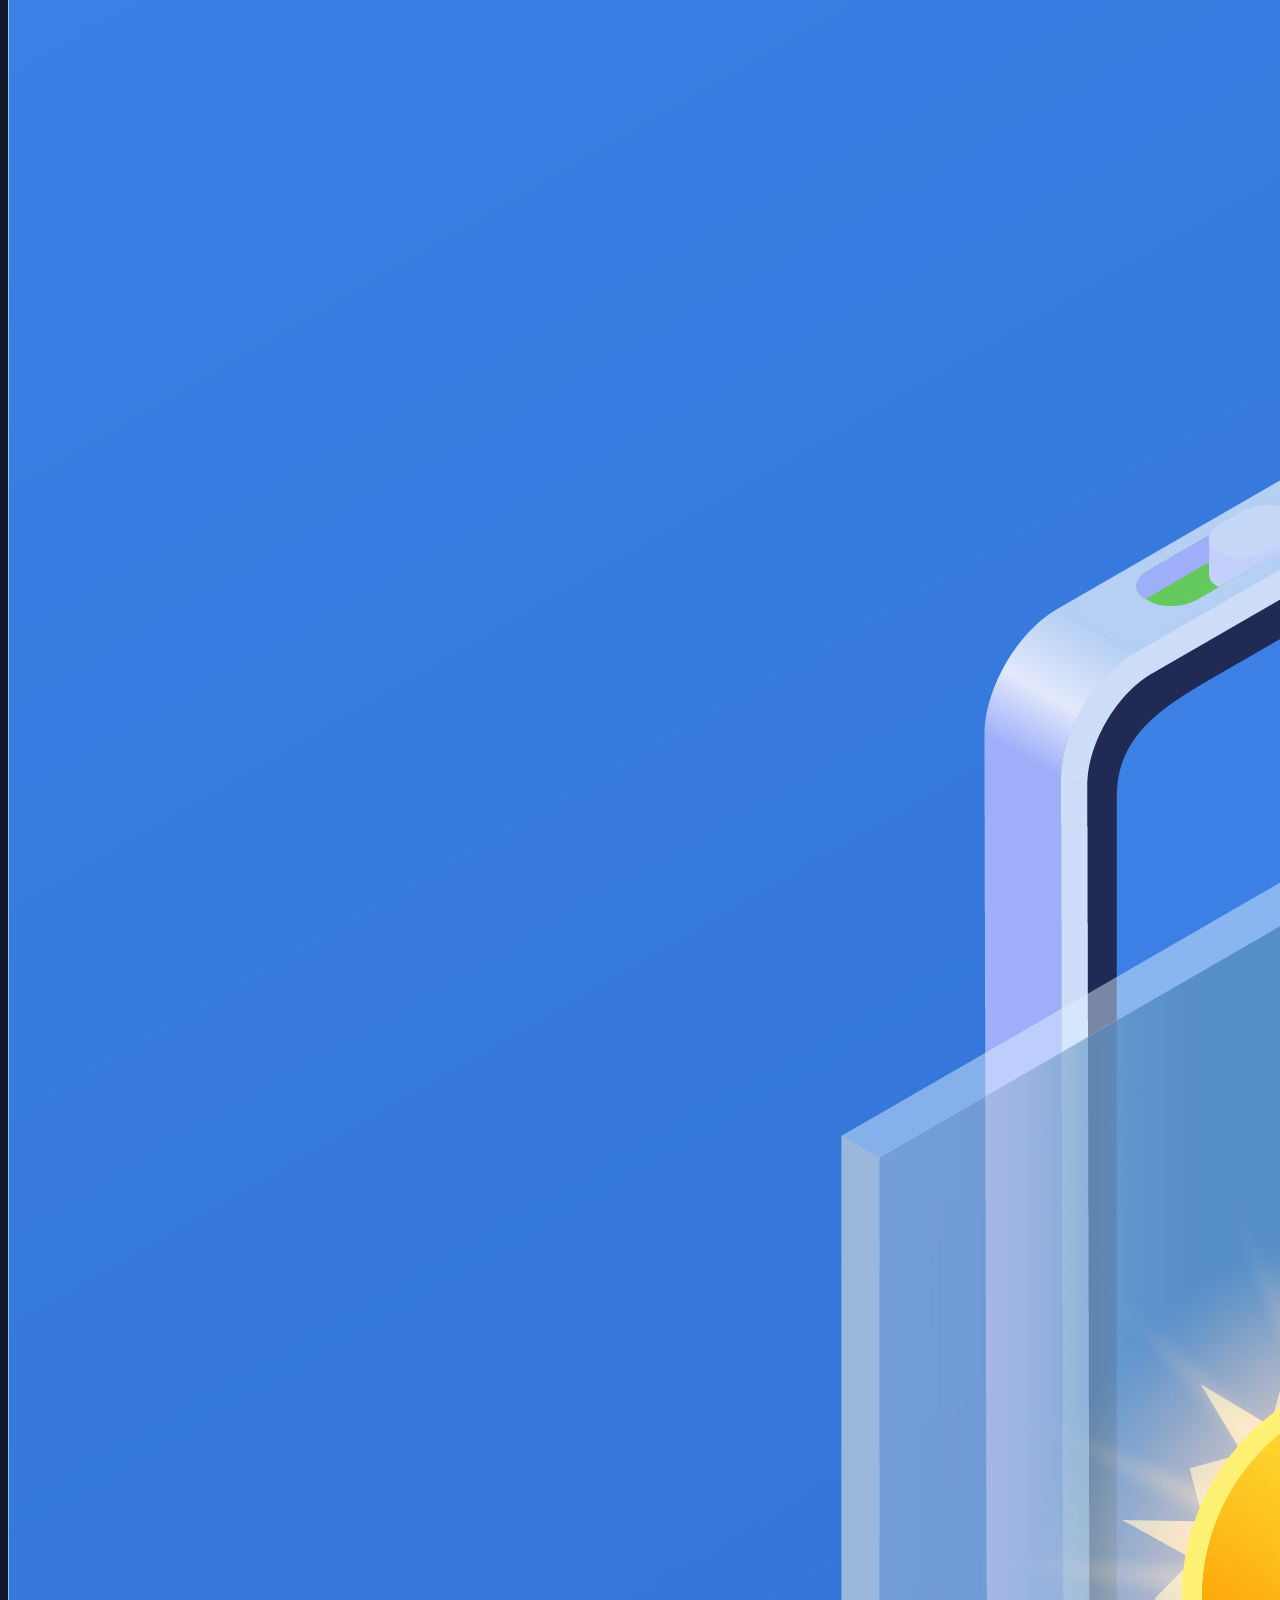
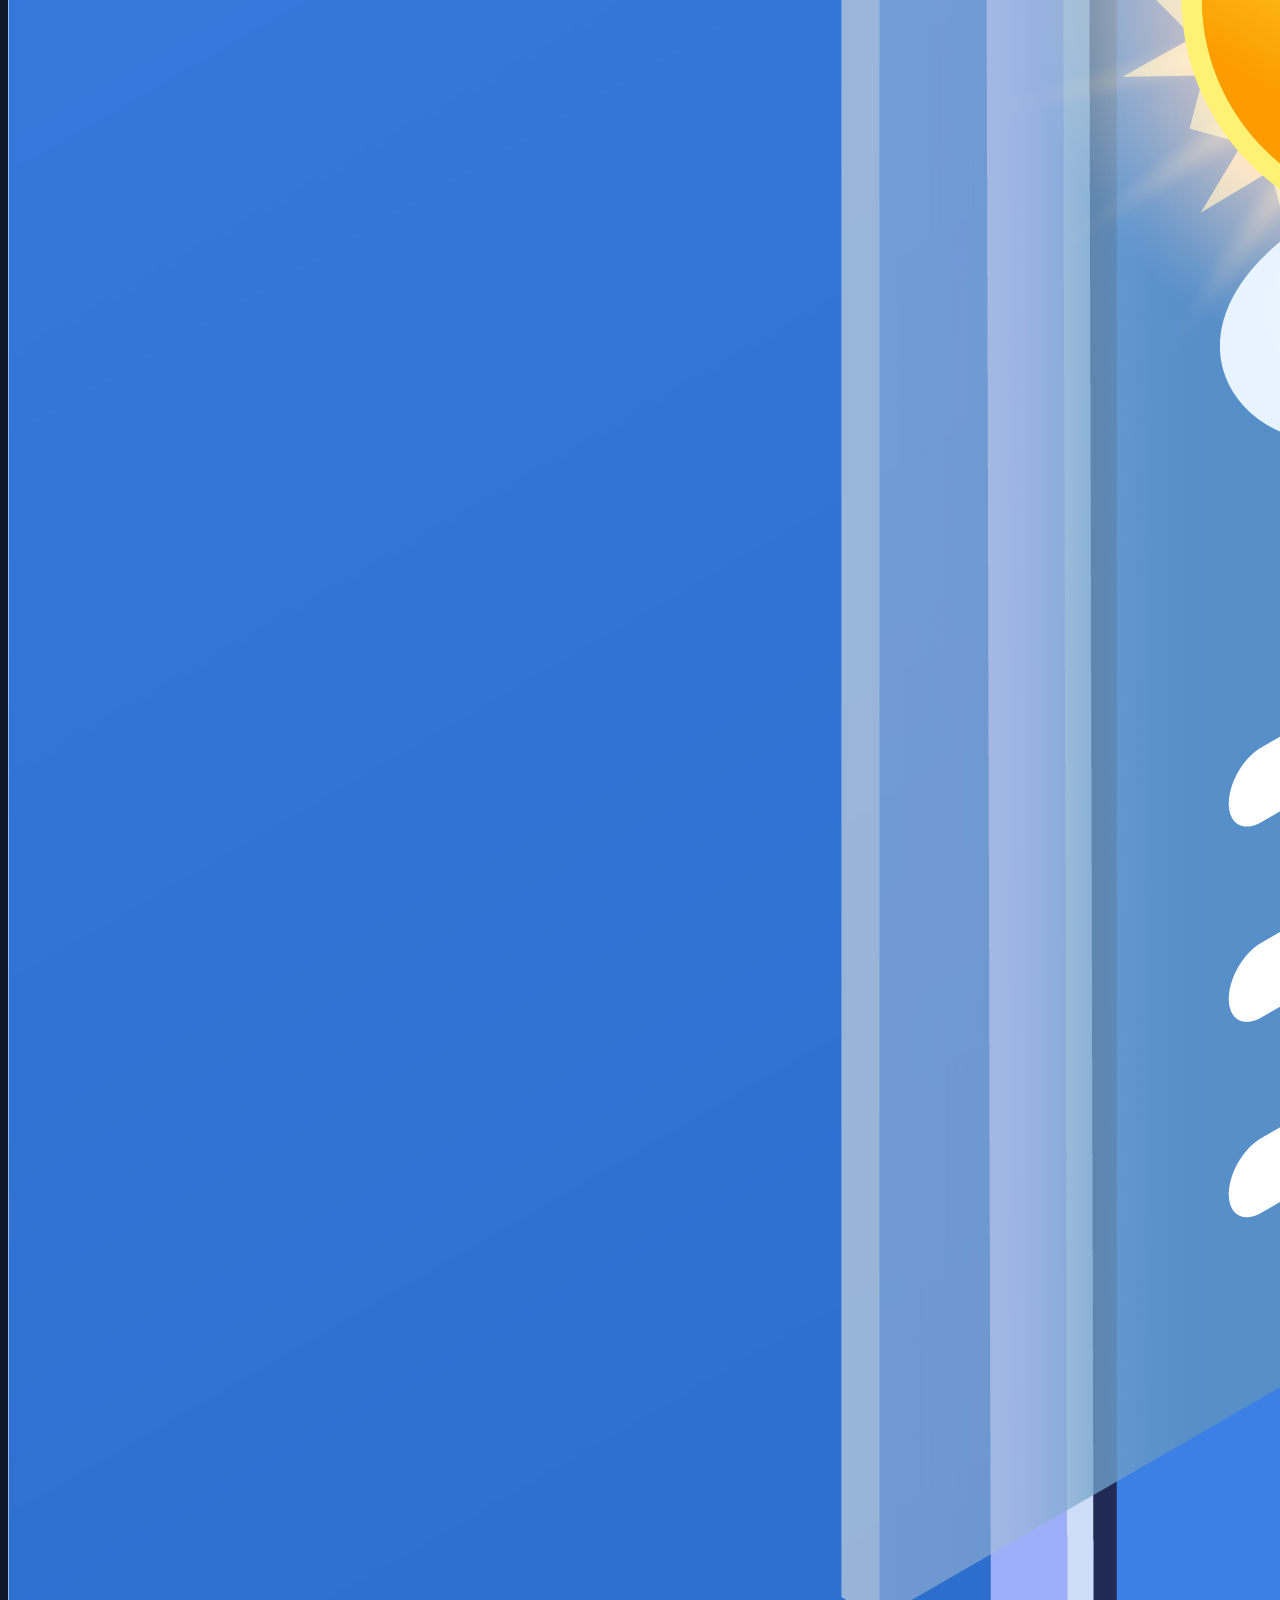
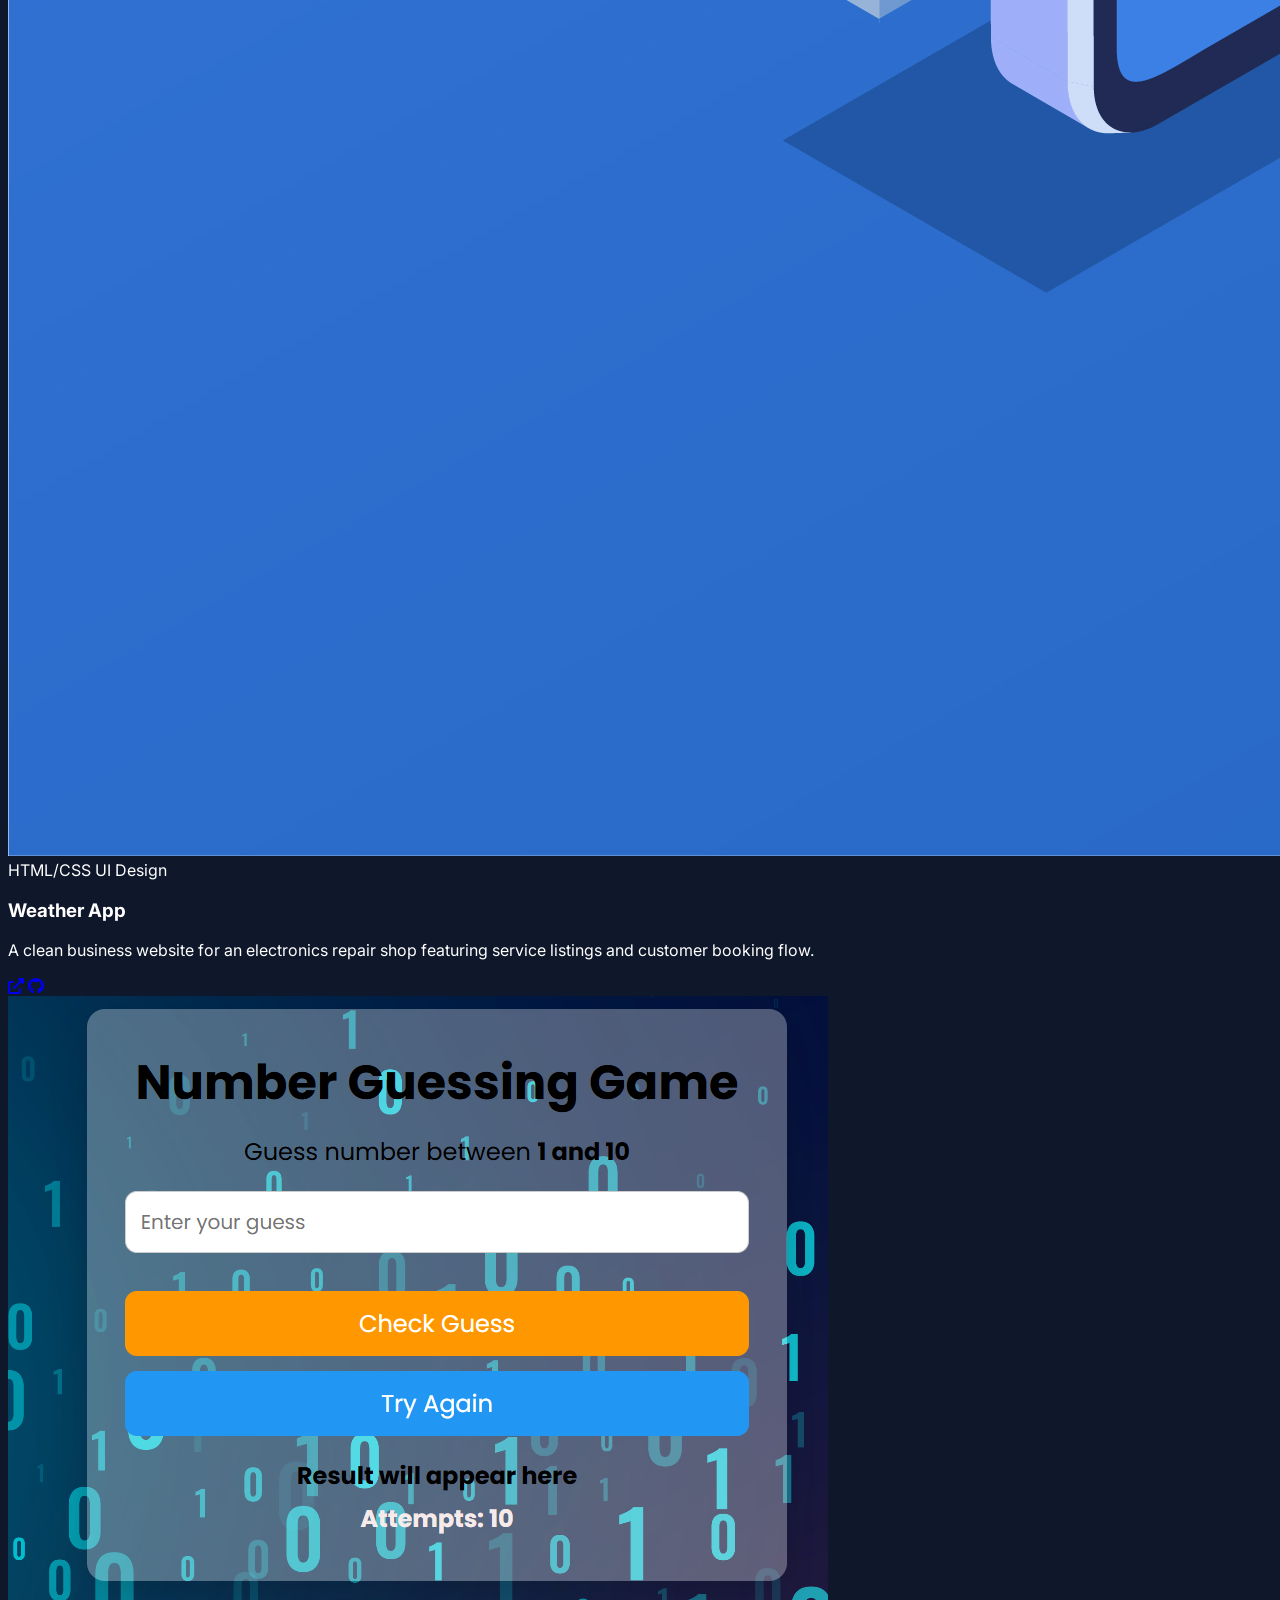
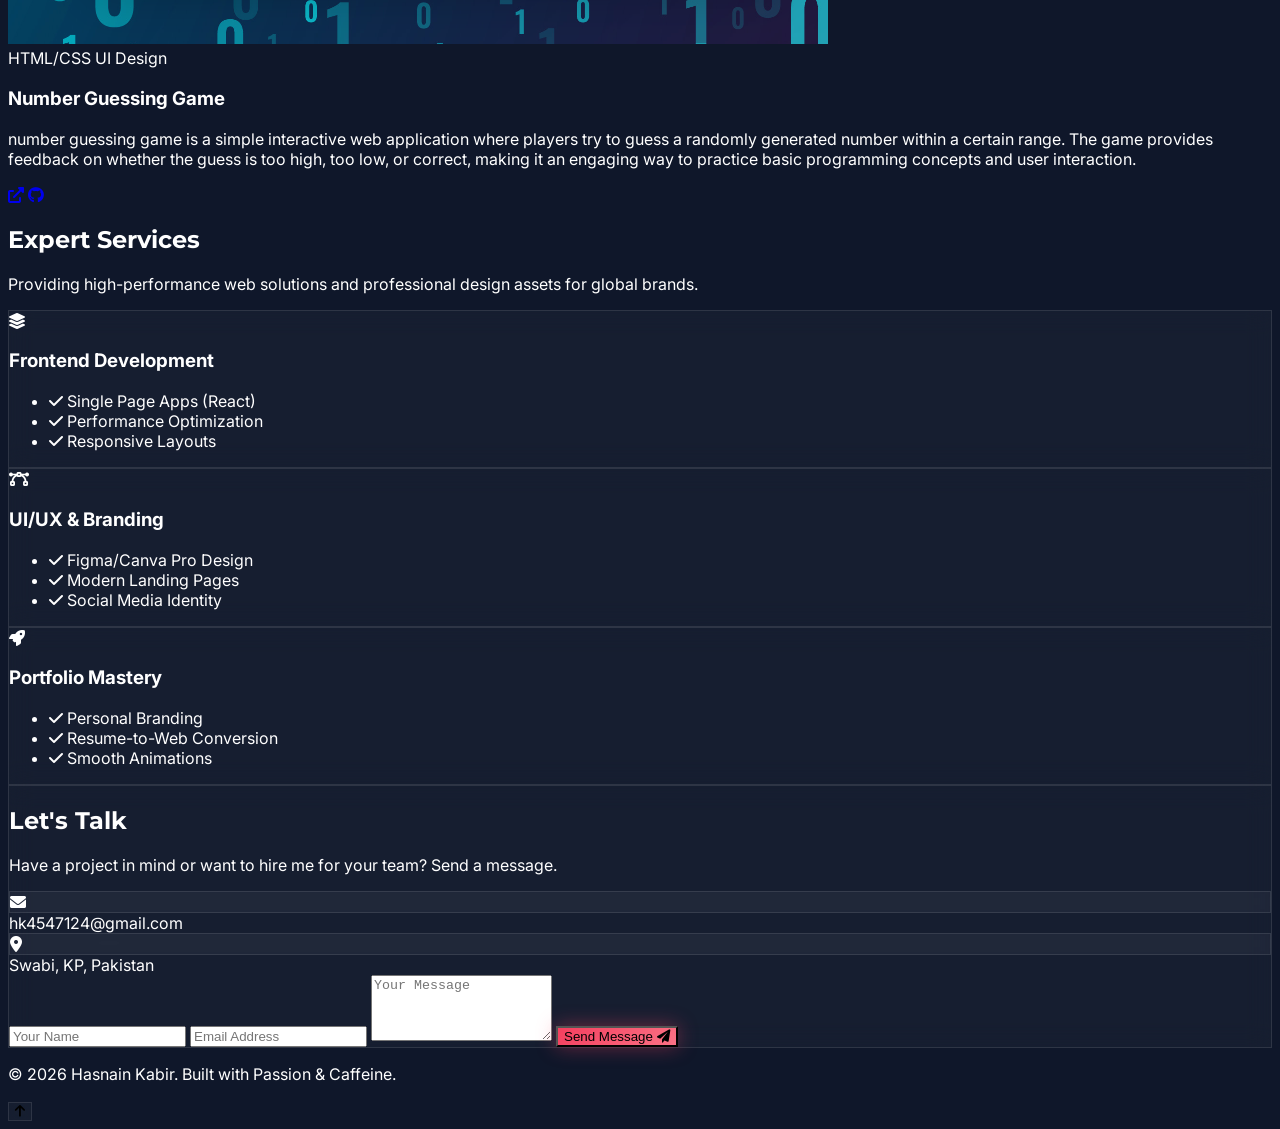
==== commit 7ba7e4a4: "Update index.html" ====
--- a/index.html
+++ b/index.html
@@ -138,11 +138,16 @@
             }
 
             .absolute.-bottom-10 {
-                position: relative;
-                bottom: 0;
-                margin: 36px -89px;
-                padding:19px 0 ;
-            }
+           @media (max-width: 768px) {
+    .stats-box {
+        position: relative !important;
+        bottom: 0 !important;
+        left: 0 !important;
+        transform: none !important;
+        margin-top: 20px;
+        width: 100%;
+    }
+}
 
             section {
                 padding-top: 80px;
@@ -200,12 +205,38 @@
             }
 
             .glow-btn-primary {
-                padding: 10px 16px;
+                padding: 10px 0px;
                 font-size: 12px;
-            }
-
-        }
-
+                width:75px;
+            }
+
+        }
+@media (max-width: 640px) {
+    nav {
+        top: 10px;
+        width: 95%;
+    }
+
+    .hexagon-wrapper {
+        margin: auto;
+    }
+
+    .stats-box {
+        flex-direction: row;
+        gap: 10px;
+        padding: 12px;
+    }
+
+    section {
+        padding-top: 60px;
+        padding-bottom: 60px;
+    }
+
+    h2.text-6xl {
+        font-size: 28px;
+        line-height: 1.3;
+    }
+}
         #ecommerce-img {
             filter: grayscale(100%) brightness(80%);
             transition: all 0.5s ease;
@@ -239,7 +270,7 @@
             </div>
             <div class="flex items-center space-x-4">
                 <a href="resume.pdf" download>
-                    <button class="glow-btn-primary px-6 py-2 rounded-xl font-bold text-sm">
+                   <button class="glow-btn-primary px-4 py-2 rounded-xl font-bold text-xs md:text-sm">
                         Download Resume
                     </button>
                 </a>
@@ -284,7 +315,8 @@
                         </div>
                     </div>
                     <div
-                        class="absolute -bottom-10 left-1/2  w-full max-w-[350px] glass p-6 rounded-2xl flex justify-between text-center">
+                        <div
+    class="stats-box absolute -bottom-10 left-1/2 -translate-x-1/2 w-full max-w-[350px] glass p-6 rounded-2xl flex justify-between text-center">
                         <div>
                             <p class="text-xl font-bold text-cyan-400">20+</p>
                             <p class="text-[10px] uppercase text-gray-400">Projects</p>
